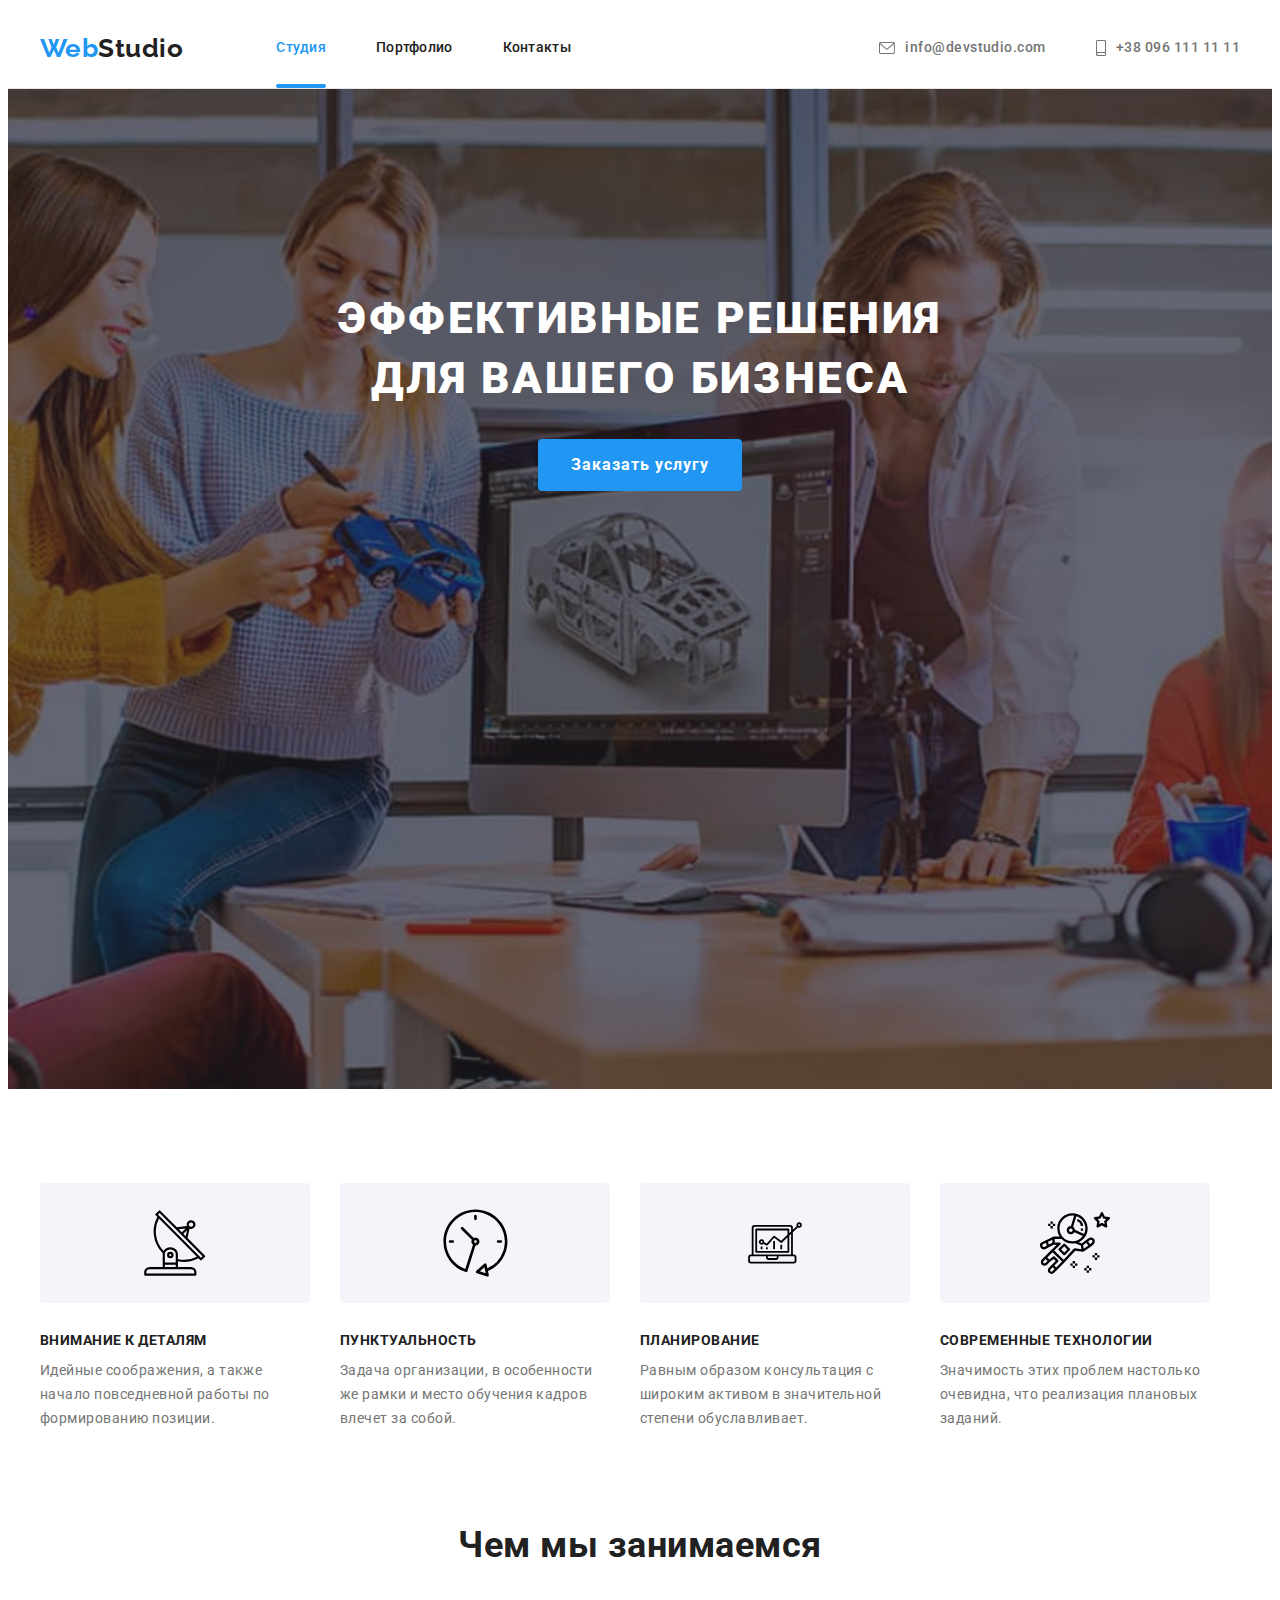
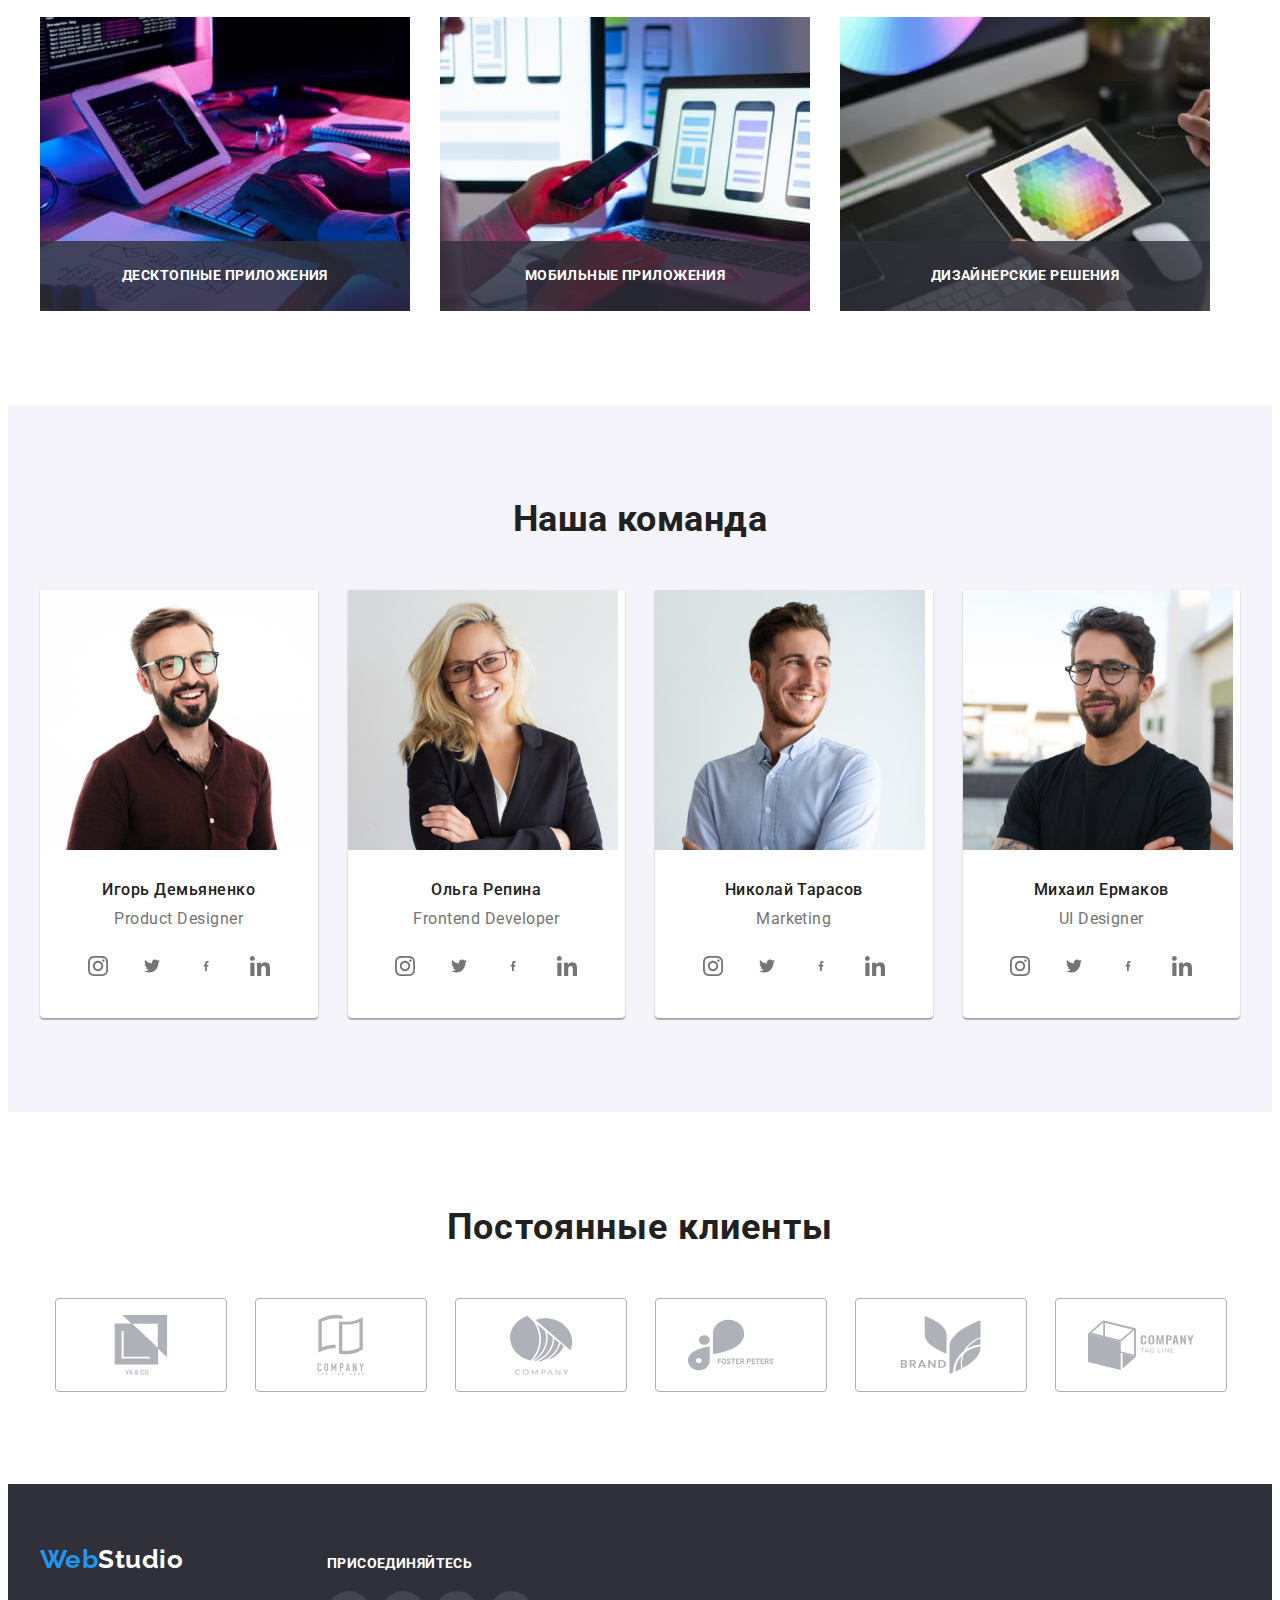
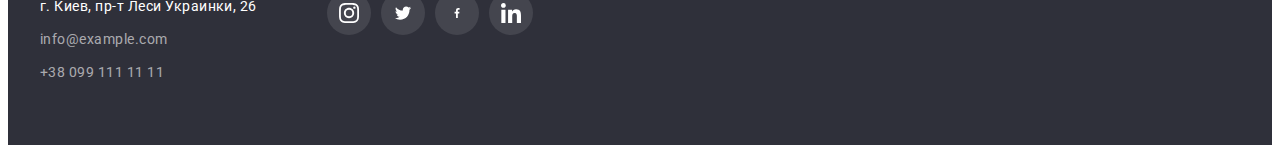
==== index.html @ c6519ba5 "Start" ====
<!DOCTYPE html>
<html lang="ru">
  <head>
    <meta charset="UTF-8" />
    <meta http-equiv="X-UA-Compatible" content="IE=edge" />
    <meta name="viewport" content="width=, initial-scale=1.0" />
    <link rel="preconnect" href="https://fonts.googleapis.com">
    <link rel="preconnect" href="https://fonts.gstatic.com" crossorigin>
    <link href="https://fonts.googleapis.com/css2?family=Raleway:wght@700&family=Roboto:wght@400;500;700;900&display=swap" rel="stylesheet"/>
    <title>business</title>
    <link rel="stylesheet" href="https://cdnjs.cloudflare.com/ajax/libs/modern-normalize/1.1.0/modern-normalize.min.css" integrity="sha512-wpPYUAdjBVSE4KJnH1VR1HeZfpl1ub8YT/NKx4PuQ5NmX2tKuGu6U/JRp5y+Y8XG2tV+wKQpNHVUX03MfMFn9Q==" crossorigin="anonymous" referrerpolicy="no-referrer" />
    <link rel="stylesheet" href="./css/styles.css">

  </head>
  <body>
    <header class="header">
      <div class="container main-nav">
        <nav class="header-nav">
        <a class="header-logo link" href="./index.html">Web<span class="header-color">Studio</span> </a>
        <ul class="header-list">
          <li class="header-item"><a href="./stydia.html" class="header-link current" style="color: #2196F3;" >Студия</a></li>
          <li class="header-item"><a href="./portfolio.html" class="header-link">Портфолио</a></li>
          <li class="header-item"><a href="./contact.html" class="header-link">Контакты</a></li>
        </ul>
      </nav>
      <ul class="contact">
          <li class="contact-item">
          <a href="mail:info@devstudio.com" class="contact-link"><svg class="contact-icon" width="16" height="12">
            <use href="./images/icons.svg#envelope">
          </use>
          </svg>info@devstudio.com</a></li>
        
        <li class="contact-item">
            <a href="tek:+380961111111" class="contact-link"><svg class="contact-icon" width="10" height="16">
            <use href="./images/icons.svg#smartphone" >
          </use>
          </svg>+38 096 111 11 11</a></li>
      </ul>
        </div>
      </header>
    <main>
        <section class="hero">
          <div class="container">
        <h1 class="hero-text">Эффективные решения для вашего бизнеса</h1>
        <button  type="button" class="hero-btn" data-modal-open>Заказать услугу</button>
          </div>
      </section>
      <section class="specifics">
        <div class="container"> 
        <h2 class="specifics-text">Особенности нашего бизнеса</h2>
        <ul class="specifics-list">
          <li class="specifics-link">
            <div class="svg-specifics">
              <svg class="svg-specifics-icon" width="65.32" height="70">
              <use href="./images/icon.svg#antenna"></use>
             </svg> 
            </div>
            <h3 class="specifics-title">Внимание к деталям</h3>
            <p class="specifics-par">
              Идейные соображения, а также начало повседневной работы по
              формированию позиции.
            </p>
          </li>
          <li class="specifics-link">
            <div class="svg-specifics">
            <svg class="svg-specifics-icon" width="66.96" height="70">
              <use href="./images/icon.svg#clock"></use>
             </svg> 
            </div>
            <h3 class="specifics-title">Пунктуальность</h3>
            <p class="specifics-par">
              Задача организации, в особенности же рамки и место обучения кадров
              влечет за собой.
            </p>
          </li>
          <li class="specifics-link">
            <div class="svg-specifics">
              <svg class="svg-specifics-icon" width="70" height="53.69">
              <use href="./images/icon.svg#diagram"></use>
             </svg> 
            </div>
            <h3 class="specifics-title">Планирование</h3>
            <p class="specifics-par">
              Равным образом консультация с широким активом в значительной
              степени обуславливает.
            </p>
          </li>
          <li class="specifics-link">
            <div class="svg-specifics">
            <svg class="svg-specifics-icon" width="70" height="70">
              <use href="./images/icon.svg#astronaut"></use>
             </svg> 
            </div>
            <h3 class="specifics-title">Современные технологии</h3>
            <p class="specifics-par">
              Значимость этих проблем настолько очевидна, что реализация
              плановых заданий.
            </p>
          </li>
        </ul>
        </div>
      </section>
        <section class="about">
        <div class="container">
        <h2 class="about-text">Чем мы занимаемся</h2>
        <ul class="about-list">
          <li class="about-item">
            <img
              src="./images/img1.1.jpg"
              alt="розробка веб додатків"
              width="370"
              height="294"
            />
            <div class="about-icon-text">
              <p>Десктопные приложения</p>
            </div>
          </li>
          <li class="about-item">
            <img
              src="./images/img1.2.jpg"
              alt="розробка мобільних додатків"
              width="370"
              height="294"
            />
            <div class="about-icon-text">
              <p>Мобильные приложения</p>
            </div>
          </li>
          <li class="about-item">
            <img
              src="./images/img1.3.jpg"
              alt="дизайнерські рішення"
              width="370"
              height="294"
            />
            <div class="about-icon-text">
              <p>Дизайнерские решения</p>
            </div>
          </li>
        </ul>
      </div>
      </section>
        <section class="team">
        <div class="container">    
        <h2 class="team-text">Наша команда</h2>
        <ul class="team-list">
          <li class="team-item">
            <img
              src="./images/img-1-min.jpg"
              alt="Дизайнер"
              width="270"
              height="260"
            />
            <div class="team-name-prof">
            <h3 class="team-name">Игорь Демьяненко</h3>
            <p lang="en" class="team-prof">Product Designer</p>
            <ul class="team-soc-list">
              <li class="team-soc-item">
                <a href="" class="team-soc-link">
                  <svg class="team-soc-icon" width="20" height="20">
                    <use href="./images/icons.svg#instagram">
                  </use>
                  </svg>
                </a>
              </li>
              <li class="team-soc-item">
                <a href="" class="team-soc-link">
                  <svg class="team-soc-icon" width="20" height="16">
                    <use href="./images/icons.svg#twitter">
                  </use>
                  </svg>
                </a>
                </li>
              <li class="team-soc-item">
                <a href="" class="team-soc-link">
                  <svg class="team-soc-icon" width="10" height="20">
                    <use href="./images/icons.svg#facebook">
                  </use>
                  </svg>
                </a>
              </li>
              <li class="team-soc-item">
                <a href="" class="team-soc-link">
                  <svg class="team-soc-icon"  width="20" height="20">
                    <use href="./images/icons.svg#linkedin">
                  </use>
                  </svg>
                </a>
              </li>
            </ul>
          </div>
          </li>
          <li class="team-item">
            <img
              src="./images/img-2-min.jpg"
              alt="Front-end розробник"
              width="270"
              height="260"
            />
            <div class="team-name-prof">
            <h3 class="team-name">Ольга Репина</h3>
            <p lang="en" class="team-prof">Frontend Developer</p>
            <ul class="team-soc-list">
              <li class="team-soc-item">
                <a href="" class="team-soc-link">
                  <svg class="team-soc-icon" width="20" height="20">
                    <use href="./images/icons.svg#instagram">
                  </use>
                  </svg>
                </a>
              </li>
              <li class="team-soc-item">
                <a href="" class="team-soc-link">
                  <svg class="team-soc-icon" width="20" height="16">
                    <use href="./images/icons.svg#twitter">
                  </use>
                  </svg>
                </a>
                </li>
              <li class="team-soc-item">
                <a href="" class="team-soc-link">
                  <svg class="team-soc-icon" width="10" height="20">
                    <use href="./images/icons.svg#facebook">
                  </use>
                  </svg>
                </a>
              </li>
              <li class="team-soc-item">
                <a href="" class="team-soc-link">
                  <svg class="team-soc-icon" width="20" height="20">
                    <use href="./images/icons.svg#linkedin">
                  </use>
                  </svg>
                </a>
              </li>
            </ul>
          </div>
          </li>
          <li class="team-item">
            <img
              src="./images/img-3-min.jpg"
              alt="Маркетинг"
              width="270"
              height="260"
            />
            <div class="team-name-prof">
            <h3 class="team-name">Николай Тарасов</h3>
            <p lang="en" class="team-prof">Marketing</p>
            <ul class="team-soc-list">
              <li class="team-soc-item">
                <a href="" class="team-soc-link">
                  <svg class="team-soc-icon" width="20" height="20">
                    <use href="./images/icons.svg#instagram">
                  </use>
                  </svg>
                </a>
              </li>
              <li class="team-soc-item">
                <a href="" class="team-soc-link">
                  <svg class="team-soc-icon" width="20" height="16">
                    <use href="./images/icons.svg#twitter">
                  </use>
                  </svg>
                </a>
                </li>
              <li class="team-soc-item">
                <a href="" class="team-soc-link">
                  <svg class="team-soc-icon" width="10" height="20">
                    <use href="./images/icons.svg#facebook">
                  </use>
                  </svg>
                </a>
              </li>
              <li class="team-soc-item">
                <a href="" class="team-soc-link">
                  <svg class="team-soc-icon" width="20" height="20">
                    <use href="./images/icons.svg#linkedin">
                  </use>
                  </svg>
                </a>
              </li>
            </ul>
          </div>
          </li>
          <li class="team-item">
            <img
              src="./images/img-4-min.jpg"
              alt="UI дизайнер"
              width="270"
              height="260"
            />
            <div class="team-name-prof">
            <h3 class="team-name">Михаил Ермаков</h3>
            <p lang="en" class="team-prof">UI Designer</p>
            <ul class="team-soc-list">
              <li class="team-soc-item">
                <a href="" class="team-soc-link">
                  <svg class="team-soc-icon" width="20" height="20">
                    <use href="./images/icons.svg#instagram">
                  </use>
                  </svg>
                </a>
              </li>
              <li class="team-soc-item">
                <a href="" class="team-soc-link">
                  <svg class="team-soc-icon" width="20" height="16">
                    <use href="./images/icons.svg#twitter">
                  </use>
                  </svg>
                </a>
                </li>
              <li class="team-soc-item">
                <a href="" class="team-soc-link">
                  <svg class="team-soc-icon" width="10" height="20">
                    <use href="./images/icons.svg#facebook" >
                  </use>
                  </svg>
                </a>
              </li>
              <li class="team-soc-item">
                <a href="" class="team-soc-link">
                  <svg class="team-soc-icon" width="20" height="20">
                    <use href="./images/icons.svg#linkedin">
                  </use>
                  </svg>
                </a>
              </li>
            </ul>
          </div>
          </li>
        </ul>
      </div>
      </section>
      <section class="clients">
        <div class="container">
        <h2 class="clients-text">Постоянные клиенты</h2>
        <ul class="clients-list">
          <li class="clients-item">
            <a href="" class="client-link">
              <svg class="clients-icon" width="106px" height="60px">
              <use href="./images/icons.svg#group1"></use>
            </svg></a></li>
          <li class="clients-item">
            <a href="" class="client-link">
              <svg class="clients-icon" width="106px" height="60px">
              <use href="./images/icons.svg#group2"></use>
            </svg></a></li>
          <li class="clients-item">
            <a href="" class="client-link">
              <svg class="clients-icon" width="106px" height="60px">
              <use href="./images/icons.svg#group3"></use>
            </svg></a></li>
          <li class="clients-item">
            <a href="" class="client-link">
              <svg class="clients-icon" width="106px" height="60px" color="#2196F3" >
              <use href="./images/icons.svg#group4"></use>
            </svg></a></li>
            <li class="clients-item">
              <a href="" class="client-link">
                <svg class="clients-icon"th="106px" height="60px">
                <use href="./images/icons.svg#group5"></use>
              </svg></a></li>
              <li class="clients-item">
                <a href="" class="client-link">
                  <svg class="clients-icon" width="106px" height="60px">
                  <use href="./images/icons.svg#group6"></use>
                </svg></a></li>
        </ul>
      </div>
      </section>
    </main>
    <footer class="footer">
      <div class="container">
      <div> <a class="footer-logo link" href="./index.html">Web<span class="footer-color">Studio</span> </span> </a>
         <address class="address">
          <ul>
            <li class="footer-item">
              <a
                href="https://goo.gl/maps/oHG8kgVnFMim19Xk8" class="footer-address"
                target="_blank"
                rel="noopener nofollow noreferrer"
                >г. Киев, пр-т Леси Украинки, 26</a>
            </li>
            <li class="footer-item"><a href="mailto:info@example.com" class="footer-mail">info@example.com</a></li>
            <li class="footer-item"><a href="tel:+380991111111" class="footer-tel">+38 099 111 11 11</a></li>
          </ul>
          </address>
        </div>
      
        <div class="join">
          <h2 class="join-text">присоединяйтесь</h2>
          <ul class="join-list">
            <li class="join-item">
              <a href="https://www.instagram.com/" class="join-link"><svg class="join-icon" width="20px" height="20px">
                <use href="./images/icon.svg#instagram"></use>
              </svg></a></li>
            <li class="join-item">
              <a href="https://twitter.com/?lang=uk" class="join-link"><svg class="join-icon" width="20px" height="16.25px">
                <use href="./images/icon.svg#twitter"></use>
              </svg></a></li>
            <li class="join-item">
              <a href="https://m.facebook.com/" class="join-link"><svg class="join-icon" width="10px" height="20px">
                <use href="./images/icon.svg#facebook"></use>
              </svg></a></li>
            <li class="join-item">
              <a href="https://www.linkedin.com/check/manage-account" class="join-link"><svg class="join-icon" width="20px" height="20px">
                <use href="./images/icon.svg#linkedin"></use>
              </svg></a></li>
              </ul>
        </div>
      </footer>
    </div>
      
    <div class="backdrop is-hidden" data-modal>
      <div class="modal">
        <button type="button" class="modal-close-btn" data-modal-close>
          <svg class="icon-close">
            <use href="./images/icons.svg#close"></use>
          </svg>
        </button>
      </div>
    </div>
    <script src="./js/modal.js"></script>  
  </body>
</html>
---- css/styles.css ----
/* глобальні змінні */
:root {
    --title-color: #212121;
    --button-color: #212121;
    --specifics-title-color: #757575;
    --logo-color: #2196F3;
}
* h1, h2, h3, p, a {
    margin: 0px;
    list-style: none;
    }
    ul, ol {
    padding-left: 0px;
    margin: 0px;
    }

button{
    cursor: pointer;
}

li { 
    list-style: none; 
    padding: 0;
    margin: 0;
}

a {
    text-decoration: none;
}

img{
    display: block;
}

body {
    font-family: 'Roboto', sans-serif;
    color: var(--title-color);
    letter-spacing: 0.03em;
    }
.container {
width: 1200px;
padding-left: 15px;
padding-right: 15px;
margin: 0px auto;
}


.header {
border-bottom: 1px solid #E5E5E5;
}


.header-nav {
display: flex;
align-items: center;
}

.main-nav {
display: flex;
align-items: center;
/* justify-content: center; */
}

.header-color {
color: #212121;
}

.header-logo, .footer-logo {
font-family: 'Raleway';
color: var(--logo-color);
font-weight: 700;
font-size: 26px;
line-height: 1.19;
}

.header-list {
    display: flex;
    margin-left: 93px;
}

.header-item {
font-weight: 500;
font-size: 14px;
line-height: 1.14;
letter-spacing: 0.02em;
color: #212121;
margin-right: 50px;
}

.header-item:last-child {
    margin-right: 0;
}


.header-link {
    font-weight: 500;
    font-size: 14px;
    line-height: 1.14;
    letter-spacing: 0.02em;
    color: var(--button-color);
    display: block;
    padding-top: 32px;
    padding-bottom: 32px;  
    position: relative;  
}

.header-link:hover,
.header-link:focus{
color: var(--logo-color);
}

.header-link.current::after{
position: absolute;
content: " ";
width: 100%;
height: 4px;
background-color: var(--logo-color);
border-radius: 2px;
left: 0;
bottom: 0;
}

.contact {
display: flex;
margin-left: auto;
align-items: center;
justify-content: center;
fill: #757575;
}


.contact-item {
align-items: center;
}

  .contact-item:not(:last-child) {
    margin-right: 50px;
    } 


.header-item .header-link:last-child{
    margin-right: 0;
}

.contact-icon{
    margin-right: 10px;
}

.contact-link {
font-weight: 500;
font-size: 14px;
line-height: 1.14;
color: #757575;
display: block;
padding-top: 32px;
padding-bottom: 32px;
display: flex;
align-items: center;
}


.contact-link:hover, 
.contact-link:focus  {
    color: #2196F3;   
}

.contact-link:hover .contact-icon, 
.contact-link:focus .contact-icon {
    fill: #2196F3;   
}

.hero {
background-color: #2F303A;
padding-top: 200px;
padding-bottom: 200px;
background-image: linear-gradient(to right, rgba(47, 48, 58, 0.4),
rgba(47, 48, 58, 0.4)), 
url(../images/Heder.jpg);



background-repeat: no-repeat;
max-width:  1600px;
height: 600px;
margin-left: auto;
margin-right: auto;
background-position: center;
background-size: cover;

}

.hero-text {
font-weight: 900;
font-size: 44px;
line-height: 1.36;
text-align: center;
letter-spacing: 0.06em;
text-transform: uppercase;
color: #FFFFFF;
margin-bottom: 30px;
width: 696px;
margin-left: auto;
margin-right: auto;

}

.hero-btn {
display: inline-block;
font-weight: 700;
font-size: 16px;
line-height: 1.88;
font-family: inherit;
letter-spacing: 0.06em;
color: #FFFFFF;
background: #2196F3;
border-radius: 4px;
padding: 10px 32px;
text-align: center;
border: 1px solid transparent;
display: block;
margin: auto;
}
.specifics {
 padding-top: 94px;
}

.specifics-list {
    display: flex;
}

.svg-specifics{
    display: block;
    align-items: center;
    background: #F5F4FA;
    border-radius: 4px;
    width: 270px;
    height: 120px;
    display: flex;
margin-left: auto;
align-items: center;
justify-content: center;
margin-bottom: 30px;
}

.svg-specifics-icon{
    background-position: 50% 50%;
}

.specifics-text {
display: none;
font-weight: 700;
font-size: 14px;
line-height: 1.14;
text-transform: uppercase;
color: #212121;
}

.specifics-link {
margin-right: 30px;
width: 270px;
}



.specifics-link:last-child{
margin-right: 0;
}

.specifics-title {
font-weight: 700;
font-size: 14px;
line-height: 1.14;
text-transform: uppercase;
color: #212121;
margin-bottom: 10px;

}

.specifics-par {
font-size: 14px;
line-height: 1.71;
color: #757575;
margin-top: 0px;
}

.about{
padding-bottom: 94px;
padding-top: 94px;
}
.about-text, .team-text {
font-weight: 700;
font-size: 36px;
line-height: 1.16;
text-align: center;
color: #212121;
margin-bottom: 50px;
}

.about-list {
    display: flex;
    }

.about-item {
    flex: calc((100%-90px)*3);
    margin-right: 30px;
    position: relative;
    }
    .about-item:last-child {
        margin-right: 0;
    }

    .about-icon-text{
    position: absolute;
    width: 100%;
    height: 70px;
    left: 0;
    bottom: 0;
    font-weight: 700;
    font-size: 14px;
    line-height: 1.14;
    text-align: center;
    letter-spacing: 0.03em;
    text-transform: uppercase;
    color: #FFFFFF;
        background: rgba(47, 48, 58, 0.8);
    display: flex;
    margin-left: auto;
    align-items: center;
    justify-content: center;
     }

.team {
    padding-bottom: 94px;
    padding-top: 94px;
    background-color: #F5F4FA;
}
.team-text {
    }

.team-list {
    display: flex;
    }
.team-name-prof {
   padding-top: 30px; 
   padding-bottom: 30px;
}
.team-item {
    flex-basis: calc((100% - 90px)/4);
    margin-right: 30px;
    background-color: #FFFFFF;
    box-shadow: 0px 1px 3px rgba(0, 0, 0, 0.12), 0px 1px 1px rgba(0, 0, 0, 0.14), 0px 2px 1px rgba(0, 0, 0, 0.2);
    border-radius: 0px 0px 4px 4px;
    }
.team-item:last-child {
    margin-right: 0;
    }


.team-name {
font-weight: 500;
font-size: 16px;
line-height: 1.19;
text-align: center;
color: #212121;
margin-bottom: 10px;
}

.team-prof {
line-height: 1.19;
text-align: center;
color: #757575;
margin-bottom: 16px;
}
.team-soc-list{
    display: flex;
    justify-content: center;
}
.team-soc-item {
    width: 44px;
    height: 44px;
    margin-right: 10px;
    background-color: #FFFFFF;;
}

.team-soc-item:last-child{
    margin-right: 0;
}

.team-soc-link{
width: 100%;
height: 100%;
border-radius: 50%;
background-color: #FFFFFF;;
display: flex;
align-items: center;
justify-content: center;
fill: #AFB1B8;
}
.team-soc-link:hover, 
.team-soc-link:focus {
background-color: #2196F3;
}

.team-soc-link:hover .team-soc-icon,
 .team-soc-link:focus .team-soc-icon {
    fill: #FFFFFF;
}


.team-soc-icon{
align-items: center;
justify-content: center;
fill: #757575;}


.clients {
    list-style: none;
    padding-top: 94px;
    padding-bottom: 94px;
}
.clients-text{
font-weight: 700;
font-size: 36px;
line-height: 42px;
text-align: center;
letter-spacing: 0.03em;
color: #212121;
}

.clients-list{
    display: flex;
    margin-top: 50px;
    justify-content: center;
    align-items: center;
    
}
.clients-item{
    margin-left: 30px;
    width: 170px;
    height: 92px;
    }
 
.clients-item:first-child{
    margin-left: 0;
}

.client-link{
    width: 100%;
    height: 100%;
    display: flex;
    justify-content: center;
    align-items: center;
    border: 1px solid #AFB1B8;
    border-radius: 4px;
    justify-content: center;
    align-items: center;
    fill:#AFB1B8;
     }

.clients-icon{
    fill: #AFB1B8;
     }

.client-link:hover .clients-icon,
.client-link:focus .clients-icon {
    fill: #2196F3;
}

.client-link:hover,
.client-link:focus {
    border-color: #2196F3;
    }



.footer {
background: #2F303A;
padding-top: 60px;
padding-bottom: 60px;


}
.footer .container{
    display: flex;
    align-items: baseline;
}

.footer-color {
color: white;
margin-top: 60px;
margin-bottom: 20px;
}
.footer-logo.link {
    display: block;
    margin-bottom: 20px;
    }
    
.address {
font-style: normal;
}
.footer-item {
    margin-bottom: 9px;
}
.footer-item:last-child{
    margin-bottom: 0;
}

.footer-address {
font-size: 14px;
line-height: 1.71;
font-style: normal;
color: #FFFFFF; 
}

.footer-mail, .footer-tel {
font-size: 14px;
line-height: 1.71;
color: rgba(255, 255, 255, 0.6);
}
.join{
    margin-left: 70px;
    }

.join-text{
font-weight: 700;
font-size: 14px;
line-height: 16px;
letter-spacing: 0.03em;
text-transform: uppercase;
color: #FFFFFF;
margin-bottom: 20px;
}

.join-list{
    display: flex;
    
}
.join-item{
    width: 44px;
    height: 44px;
    margin-left: 10px;
    border-radius: 50%;
}
.join-item:first-child{
    margin-left: 0;
}
.join-link{
    display: flex;
    width: 100%;
    height: 100%;
    justify-content: center;
    align-items: center;
    fill: #FFFFFF;
    background-color: rgba(255, 255, 255, 0.1);
    border-radius: 50%;
}
.join-icon{
    fill: #FFFFFF;
}
.join-link:hover,
.join-link:focus {
   background-color: #2196F3;}

/* --------Модальне вікно------- */

   .backdrop {
    position: fixed;
    width: 100%;
    height: 100%;
    background-color: rgba(0, 0, 0, 0.2);
    top: 0;
    transition: opacity 300ms, visibility 300ms;
   }
   .backdrop.is-hidden .modal{
    transform:translate(-50%, -50%) scale(0) rotate(180deg);
   }


   .modal{
    width: 528px;
    min-height: 581px;
    background-color: #FFFFFF;
    box-shadow: 0px 1px 3px rgba(0, 0, 0, 0.12), 0px 1px 1px rgba(0, 0, 0, 0.14), 0px 2px 1px rgba(0, 0, 0, 0.2);
    border-radius: 4px;
    position: absolute;
    top: 50%;
    left: 50%;
    transform: translate(-50%, -50%) scale(1) rotate(0);
    transition: transform 300ms;
   }

  .modal-close-btn{
    width: 30px;
    height: 30px;
    border: 1px solid rgba(0, 0, 0, 0.1);
    background-color: transparent;
    border-radius: 50%;
    position: absolute;
    top: 8px;
    right: 8px;
    display: flex;
    align-items: center;
    justify-content: center;
    padding: 0;
    cursor: pointer;
    }

      .is-hidden{
        visibility: hidden;
        opacity: 0;
        pointer-events: none;
      }

      .no-skroll{
        overflow: hidden;
      }

  .icon-close {
    width: 30px;
    height: 30px;
    left: 1026px;
    top: 229px;
    background: #FFFFFF;
    box-sizing: border-box;
     }
  
.portfolio-page {
display: none;
}

.portfolio-button{
    padding-top: 94px;
    padding-bottom: 50px;
}

.filtr-button {
display: flex;
margin-bottom: 56px;
justify-content: center;
}

.filtr-button-item:first-child{
    box-shadow: 0px 3px 1px rgba(0, 0, 0, 0.1), 0px 1px 2px rgba(0, 0, 0, 0.08), 0px 2px 2px rgba(0, 0, 0, 0.12);
    border-radius: 4px;
}

.filtr-button-item:hover, 
.filtr-button-item:focus {
    box-shadow: 0px 3px 1px rgba(0, 0, 0, 0.1), 0px 1px 2px rgba(0, 0, 0, 0.08), 0px 2px 2px rgba(0, 0, 0, 0.12);
    border-radius: 4px;
    color: var(--logo-color);  
}

.filtr-button-item {
margin-right: 8px;
}
.filtr-button-item:last-child {
margin-right: 0;
}


.writings{
display: flex;
flex-wrap: wrap;
padding-bottom: 94px;
}

.writings-list {
 width: calc((100% - 60px ) / 3 );  
 margin-right: 30px;
 margin-bottom: 30px;
    }
 .writings-list:hover .writings-top-text {
        transform: translateY(0);
    }

  .shadow{
    display: block;
  }

  .writings-top-wrap{
    position: relative;
    overflow: hidden;
  }
  .writings-top-text{
    position: absolute;
    top: 0;
    color: #FFFFFF;
    background: rgba(33, 150, 243, 0.9);
    line-height: 1.5;
    padding: 40px;
    height: 100%;
    transform: translateY(100%);
    transition: transform 300ms linear;
  }

   .writings-list:hover, 
   .writings-list:focus {
    box-shadow: 0px 3px 1px rgba(0, 0, 0, 0.1), 0px 1px 2px rgba(0, 0, 0, 0.08), 0px 2px 2px rgba(0, 0, 0, 0.12);
   }

   .writings-list:nth-child(3n+3) {
    margin-right: 0;
 }

 .writings-list:nth-child(n+7) {
    margin-bottom: 0;
 }

 .writings-list-text {
     padding-left: 24px;
     padding-top: 20px;
     padding-right: 24px;
     padding-bottom: 20px;
     border-right: 1px solid #EEEEEE;
     border-bottom: 1px solid #EEEEEE;
     border-left: 1px solid #EEEEEE;
 }
 
.filtr {
display: inline-block;
font-weight: 500;
font-family: inherit;
font-size: 16px;
line-height: 1.26;
text-align: center;
color: var(--button-color);
background: #F5F4FA;
padding: 6px 22px;
text-align: center;
border-radius: 4px;
border: 1px solid transparent;
}

.filtr:hover, 
.filtr:focus {
color: #FFFFFF;
background: #2196F3;
}

.foto-text {
font-weight: 700;
font-size: 18px;
line-height: 2;
letter-spacing: 0.06em;
color: #212121;
}

.foto-text-par {
line-height: 1.88;
color: #757575;
margin-top: 4px;
}
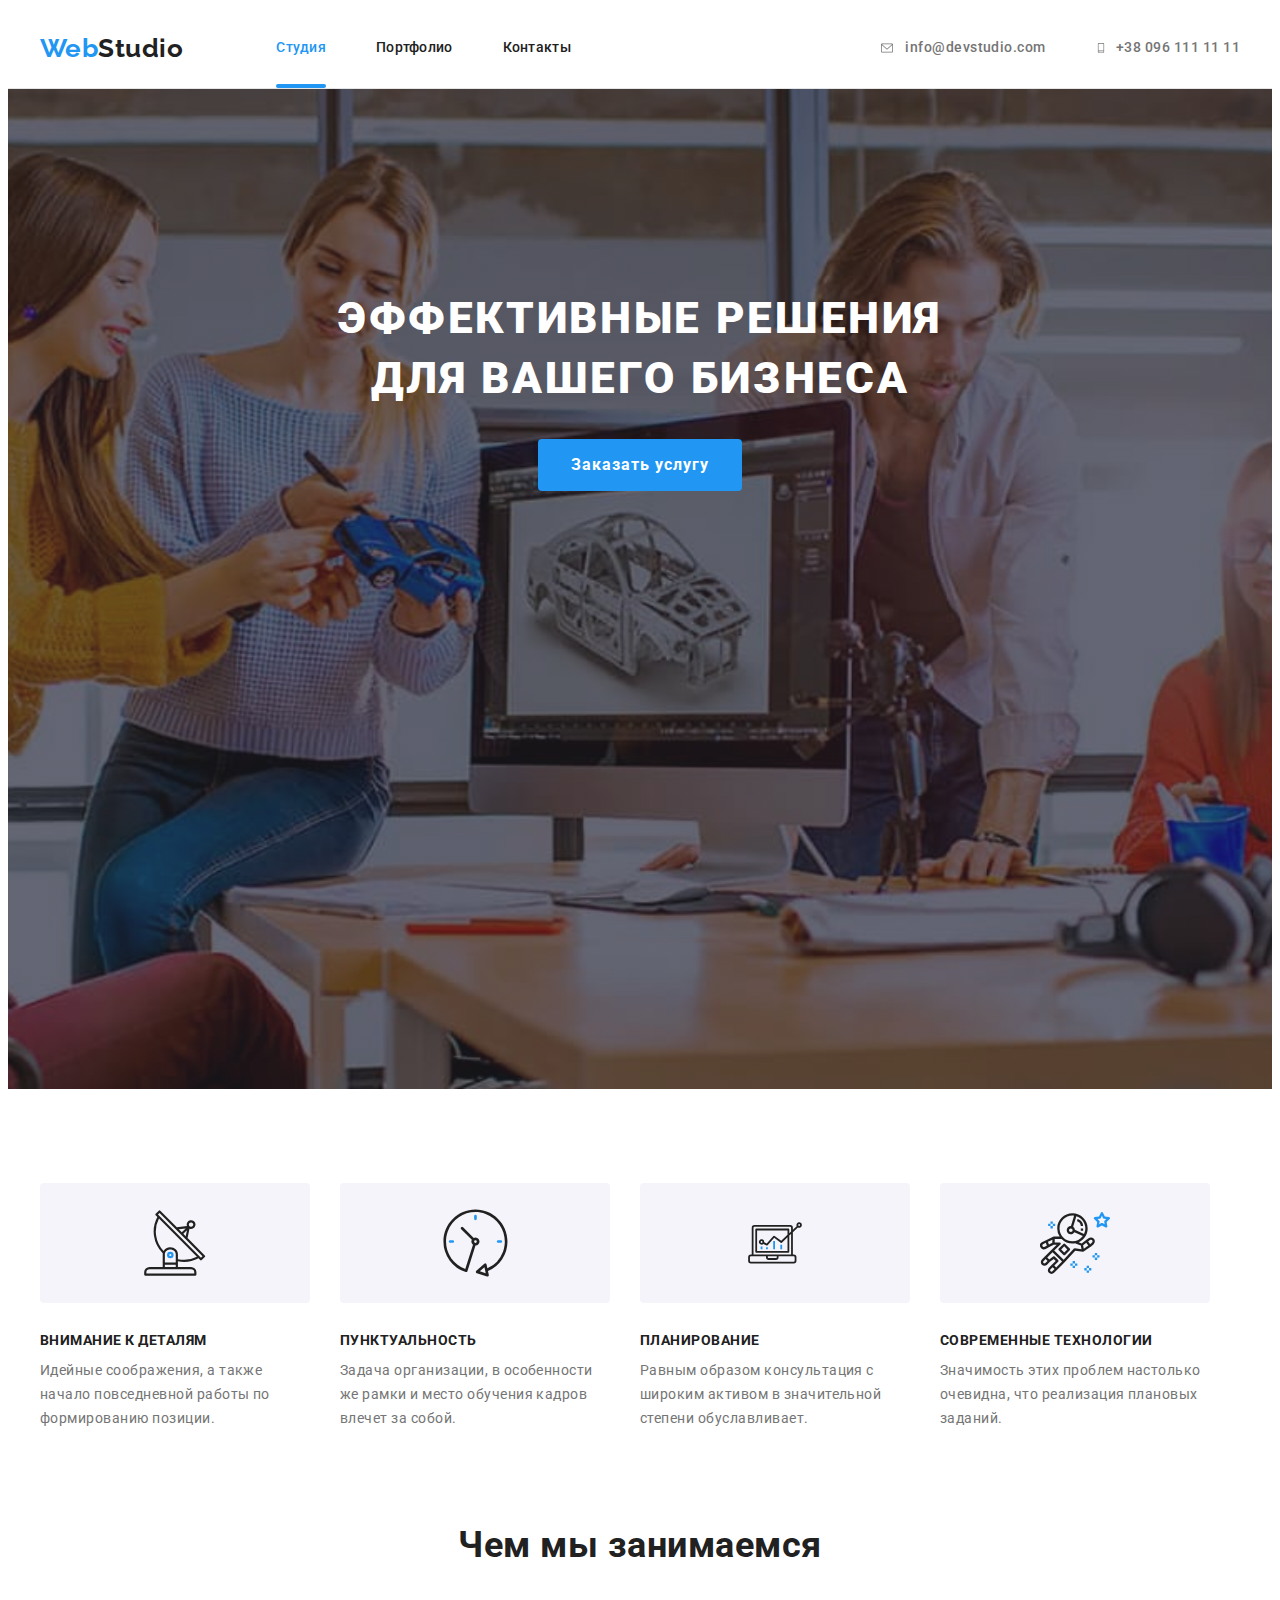
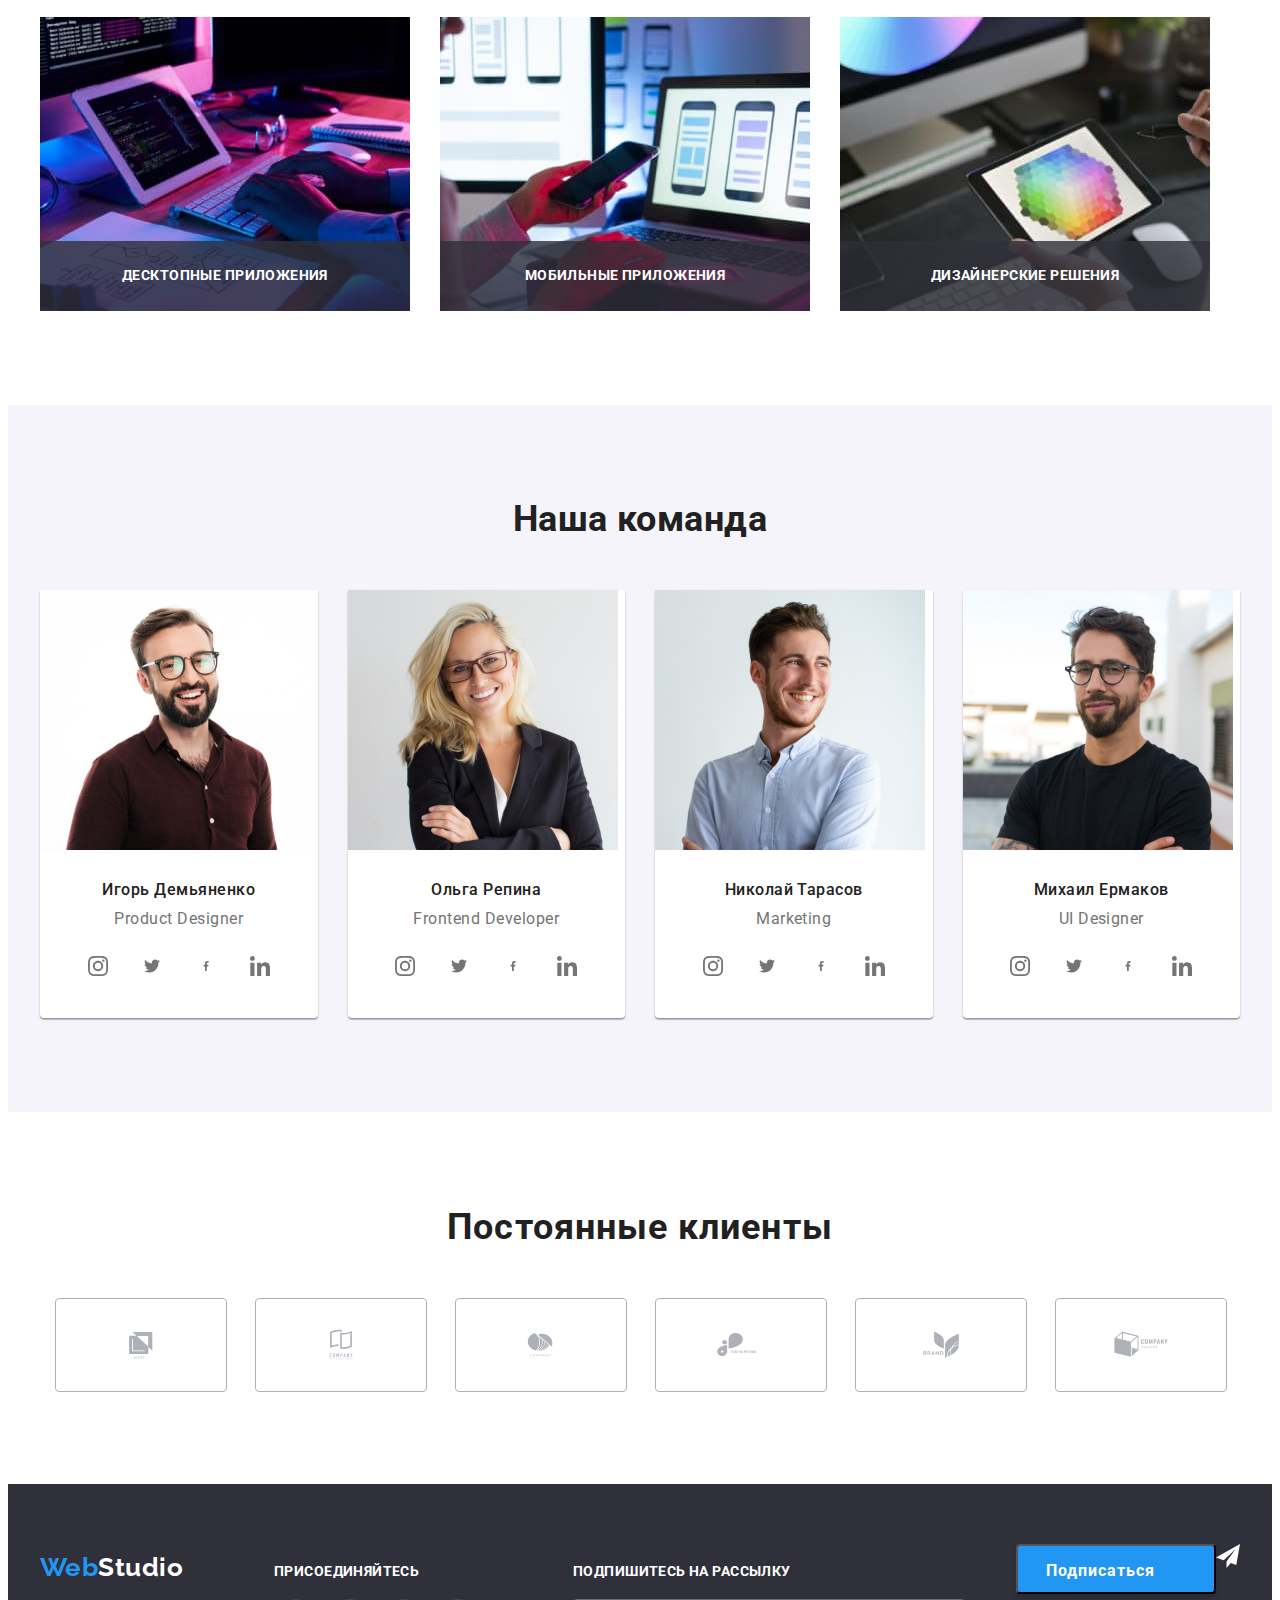
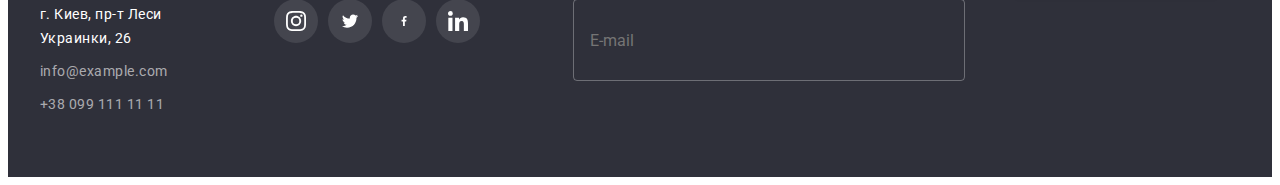
==== commit 67055904: "Add" ====
--- a/index.html
+++ b/index.html
@@ -52,7 +52,7 @@
           <li class="specifics-link">
             <div class="svg-specifics">
               <svg class="svg-specifics-icon" width="65.32" height="70">
-              <use href="./images/icon.svg#antenna"></use>
+              <use href="./images/icons.svg#antenna"></use>
              </svg> 
             </div>
             <h3 class="specifics-title">Внимание к деталям</h3>
@@ -64,7 +64,7 @@
           <li class="specifics-link">
             <div class="svg-specifics">
             <svg class="svg-specifics-icon" width="66.96" height="70">
-              <use href="./images/icon.svg#clock"></use>
+              <use href="./images/icons.svg#clock"></use>
              </svg> 
             </div>
             <h3 class="specifics-title">Пунктуальность</h3>
@@ -76,7 +76,7 @@
           <li class="specifics-link">
             <div class="svg-specifics">
               <svg class="svg-specifics-icon" width="70" height="53.69">
-              <use href="./images/icon.svg#diagram"></use>
+              <use href="./images/icons.svg#diagram"></use>
              </svg> 
             </div>
             <h3 class="specifics-title">Планирование</h3>
@@ -88,7 +88,7 @@
           <li class="specifics-link">
             <div class="svg-specifics">
             <svg class="svg-specifics-icon" width="70" height="70">
-              <use href="./images/icon.svg#astronaut"></use>
+              <use href="./images/icons.svg#astronaut"></use>
              </svg> 
             </div>
             <h3 class="specifics-title">Современные технологии</h3>
@@ -338,32 +338,32 @@
           <li class="clients-item">
             <a href="" class="client-link">
               <svg class="clients-icon" width="106px" height="60px">
-              <use href="./images/icons.svg#group1"></use>
+              <use href="./images/icons.svg#logo"></use>
             </svg></a></li>
           <li class="clients-item">
             <a href="" class="client-link">
               <svg class="clients-icon" width="106px" height="60px">
-              <use href="./images/icons.svg#group2"></use>
+              <use href="./images/icons.svg#logo1"></use>
             </svg></a></li>
           <li class="clients-item">
             <a href="" class="client-link">
               <svg class="clients-icon" width="106px" height="60px">
-              <use href="./images/icons.svg#group3"></use>
+              <use href="./images/icons.svg#logo2"></use>
             </svg></a></li>
           <li class="clients-item">
             <a href="" class="client-link">
               <svg class="clients-icon" width="106px" height="60px" color="#2196F3" >
-              <use href="./images/icons.svg#group4"></use>
+              <use href="./images/icons.svg#logo3"></use>
             </svg></a></li>
             <li class="clients-item">
               <a href="" class="client-link">
                 <svg class="clients-icon"th="106px" height="60px">
-                <use href="./images/icons.svg#group5"></use>
+                <use href="./images/icons.svg#logo4"></use>
               </svg></a></li>
               <li class="clients-item">
                 <a href="" class="client-link">
                   <svg class="clients-icon" width="106px" height="60px">
-                  <use href="./images/icons.svg#group6"></use>
+                  <use href="./images/icons.svg#logo5"></use>
                 </svg></a></li>
         </ul>
       </div>
@@ -408,6 +408,19 @@
               </svg></a></li>
               </ul>
         </div>
+      <div class="subscribe">
+        <p class="subscribe-title">Подпишитесь на рассылку</p>
+        <form name="subscribe-form">
+         <input class="subscribe-input" type="email" placeholder="E-mail"/>
+        </div>
+      <div class="subscribe-button-wrapper">
+         <button type="submit" class="subscribe-button">Подписаться</button>
+         <svg class="subscribe-icon" width="24" height="24">
+          <use href="./images/icons.svg#icon-send"/>
+         </svg>
+        </div>
+        </form>
+      </div>  
       </footer>
     </div>
       
@@ -418,6 +431,66 @@
             <use href="./images/icons.svg#close"></use>
           </svg>
         </button>
+        <p class="modal-title">Оставьте свои данные, мы вам перезвоним</p>
+        <form>
+          <div class="modal-field">
+           <label for="user-name" class="modal-label"> Имя </label>
+           <div class="input-wrap">
+          <input type="text" 
+          class="modal-input" 
+          name="user-name" 
+          placeholder=" " required />
+          <svg class="modal-icon"  width="18" height="18">
+            <use href="./images/icons.svg#person-black"></use>
+          </svg>
+        </div>
+              </div>
+          <div class="modal-field">
+           <label for="user-tel" class="modal-label"> Телефон </label>
+           <div class="input-wrap">
+          <input type="tel" 
+          class="modal-input" 
+          name="user-tel" 
+          placeholder=" " required />
+          <svg class="modal-icon"  width="18" height="18">
+            <use href="./images/icons.svg#phone-black"></use>
+          </svg>
+        </div>
+          </div>
+          <div class="modal-field">
+           <label for="user-email" class="modal-label"> Почта </label>
+           <div class="input-wrap">
+          <input type="email" 
+          class="modal-input" 
+          name="user-email" 
+          placeholder=" " required />
+          <svg class="modal-icon"  width="18" height="18">
+            <use href="./images/icons.svg#email-black"></use>
+          </svg>
+        </div>
+          </div>
+          <div class="modal-field">
+            <label for="user-text" class="modal-label"> Комментарий </label>
+            <textarea name="" id="user-text" class="modal-text" placeholder="Введите текст"></textarea>
+              </div>
+
+          <div class="modal-field">
+            <input type="checkbox" 
+            name="privacy" 
+            value="true" 
+            class="modal-check visually-hidden "
+            id="privacy"/>
+            <label for="privacy" class="check-text">
+              <span>
+                <svg class="check-icon"  width="16" height="15">
+                  <use href="./images/icons.svg#vector2"></use>
+                </svg>  
+              </span>
+              Соглашаюсь с рассылкой и принимаю <a href="" class="contract">Условия договора</a></label>
+          </div>
+             
+          <button type="submit" class="button-send">Отправить</button>
+        </form>
       </div>
     </div>
     <script src="./js/modal.js"></script>  
--- a/css/styles.css
+++ b/css/styles.css
@@ -561,6 +561,75 @@
 .join-link:focus {
    background-color: #2196F3;}
 
+   .subscribe{
+    width: 570px;
+    margin-left: 93px;
+       }
+
+   .subscribe-title{
+    font-weight: 700;
+    font-size: 14px;
+    line-height: 16px;
+    letter-spacing: 0.03em;
+    text-transform: uppercase;
+    color: #FFFFFF;
+    margin-bottom: 20px;
+     }
+
+     .subscribe-form{
+        display: flex;
+     }
+   
+   
+   .subscribe-input{
+    width: 358px;
+    height: 50px;
+    padding: 15px 16px;
+    margin-right: 12px;
+    border: 1px solid rgba(255, 255, 255, 0.3);
+    border-radius: 4px;
+    background-color: transparent;
+    font-family: inherit;
+    color: #FFFFFF;
+    font-size: 16px;
+    line-height: 1.25;
+   }
+
+   .subscribe-input::placeholder-shown {
+    color: rgba(255, 255, 255, 0.6);
+    font-size: 16px;
+    line-height: 1.25;
+  }
+
+   .subscribe-button{
+    width: 200px;
+    height: 50px;
+    font-family: inherit;
+    font-weight: 700;
+    font-size: 16px;
+    line-height: 1.88;
+    letter-spacing: 0.06em;
+    color: #FFFFFF;
+    background: var(--logo-color);
+    box-shadow: 0px 4px 4px rgba(0, 0, 0, 0.15);
+    border-radius: 4px;
+    padding: 10px 62px 10px 28px;
+    cursor: pointer;
+     }
+
+     
+  .subscribe-button-wrapper {
+    display: flex;
+    position: relative;
+    margin-left: 12px;
+         }
+  
+  .subscribe-button-wrapper.subscribe-icon {
+    position: absolute;
+    top: 13px;
+    right: 28px;
+  }
+
 /* --------Модальне вікно------- */
 
    .backdrop {
@@ -571,6 +640,8 @@
     top: 0;
     transition: opacity 300ms, visibility 300ms;
    }
+
+
    .backdrop.is-hidden .modal{
     transform:translate(-50%, -50%) scale(0) rotate(180deg);
    }
@@ -587,6 +658,7 @@
     left: 50%;
     transform: translate(-50%, -50%) scale(1) rotate(0);
     transition: transform 300ms;
+    padding: 40px;
    }
 
   .modal-close-btn{
@@ -605,7 +677,130 @@
     cursor: pointer;
     }
 
-      .is-hidden{
+    .modal-close-btn:hover,
+    .modal-close-btn:focus {
+    fill: var(--logo-color);
+    } 
+
+    .icon-close {
+        width: 30px;
+        height: 30px;
+        left: 1026px;
+        top: 229px;
+        background: #FFFFFF;
+        box-sizing: border-box;
+         }
+
+    .modal-title{
+    font-weight: 700;
+    font-size: 20px;
+    line-height: 23px;
+    text-align: center;
+    letter-spacing: 0.03em;
+    color: #212121;
+    margin-bottom: 30px;
+    }
+
+    .modal-field{
+    margin-bottom: 28px;
+    }
+
+    .input-wrap{
+        position: relative;
+    }
+
+    .modal-icon{
+        position: absolute;
+        left: 14.27px;
+        top: 50%;
+        transform: translateY(-50%);
+    }
+
+    .modal-input{
+    width: 100%;
+    height: 40px;
+    left: 576px;
+    top: 314px;
+    border: 1px solid rgba(33, 33, 33, 0.2);
+    border-radius: 4px;
+    outline: none;
+    padding-left: 35px;
+    }
+
+    .modal-input:focus {
+    border-color: var(--logo-color);
+    }
+
+    .modal-input:focus + .modal-icon {
+        fill: var(--logo-color);
+    }
+
+    .modal-label{
+    font-weight: 400;
+    font-size: 12px;
+    line-height: 1.16;
+    letter-spacing: 0.01em;
+    color: #757575;
+    }
+
+    .modal-input:not(:placeholder-shown) {
+    fill: #2196F3;;
+    }
+    .modal-text{
+        width: 100%;
+        height: 120px;
+        border: 1px solid rgba(33, 33, 33, 0.2);
+        border-radius: 4px;
+        resize: none;
+    }
+
+    .check-text{
+    font-weight: 400;
+    font-size: 14px;
+    line-height: 1.71;
+    letter-spacing: 0.03em;
+    color: #757575;
+    display: flex;
+    }
+
+    .check-text span{
+        width: 16px;
+        height: 15px;
+        border: 2px solid #090b13;
+        border-radius: 3px;
+        margin-right: 5px;   
+        display: flex;
+        align-items: center;
+        justify-content: center;
+    }
+
+    .visually-hidden {
+        position: absolute;
+        white-space: nowrap;
+        width: 1px;
+        height: 1px;
+        overflow: hidden;
+        border-radius: 0;
+        padding: 0;
+        clip: rect(0 0 0 0);
+        clip-path: inset(50%);
+        margin: -1px;
+    }
+
+    .check-icon{
+        fill: transparent;
+    }
+    .modal-check:checked + .check-text span{
+        background-color: var(--logo-color);
+        border: none;
+         }
+
+         .modal-check:checked + .check-text .scheck-icon{
+        fill: #FFFFFF;
+         }
+
+
+         .is-hidden{
         visibility: hidden;
         opacity: 0;
         pointer-events: none;
@@ -615,14 +810,42 @@
         overflow: hidden;
       }
 
-  .icon-close {
-    width: 30px;
-    height: 30px;
-    left: 1026px;
-    top: 229px;
-    background: #FFFFFF;
-    box-sizing: border-box;
+      .contract{
+    font-weight: 400;
+    font-size: 14px;
+    line-height: 1.71;
+    letter-spacing: 0.03em;
+    color: var(--logo-color);
+    padding-left: 10px;
+    text-decoration: underline;
+      }
+
+      .button-send {
+    width: 200px;
+    height: 50px;
+    left: 700px;
+    font-size: 16px;
+    line-height: 1.88;
+    letter-spacing: 0.06em;
+    color: #FFFFFF;
+    background: #188CE8;
+    border-radius: 4px;
+    border: none;
+    display: flex;
+    align-items: center;
+    justify-content: center;
+    text-align: center;
+    cursor: pointer;
+    margin: auto;
+    transition: box-shadow 250ms cubic-bezier(0.4, 0, 0.2, 1);
      }
+     .button-send:hover,
+     .button-send:focus{
+     box-shadow: 0px 4px 4px rgba(0, 0, 0, 0.15);
+    }
+  
+
+
   
 .portfolio-page {
 display: none;
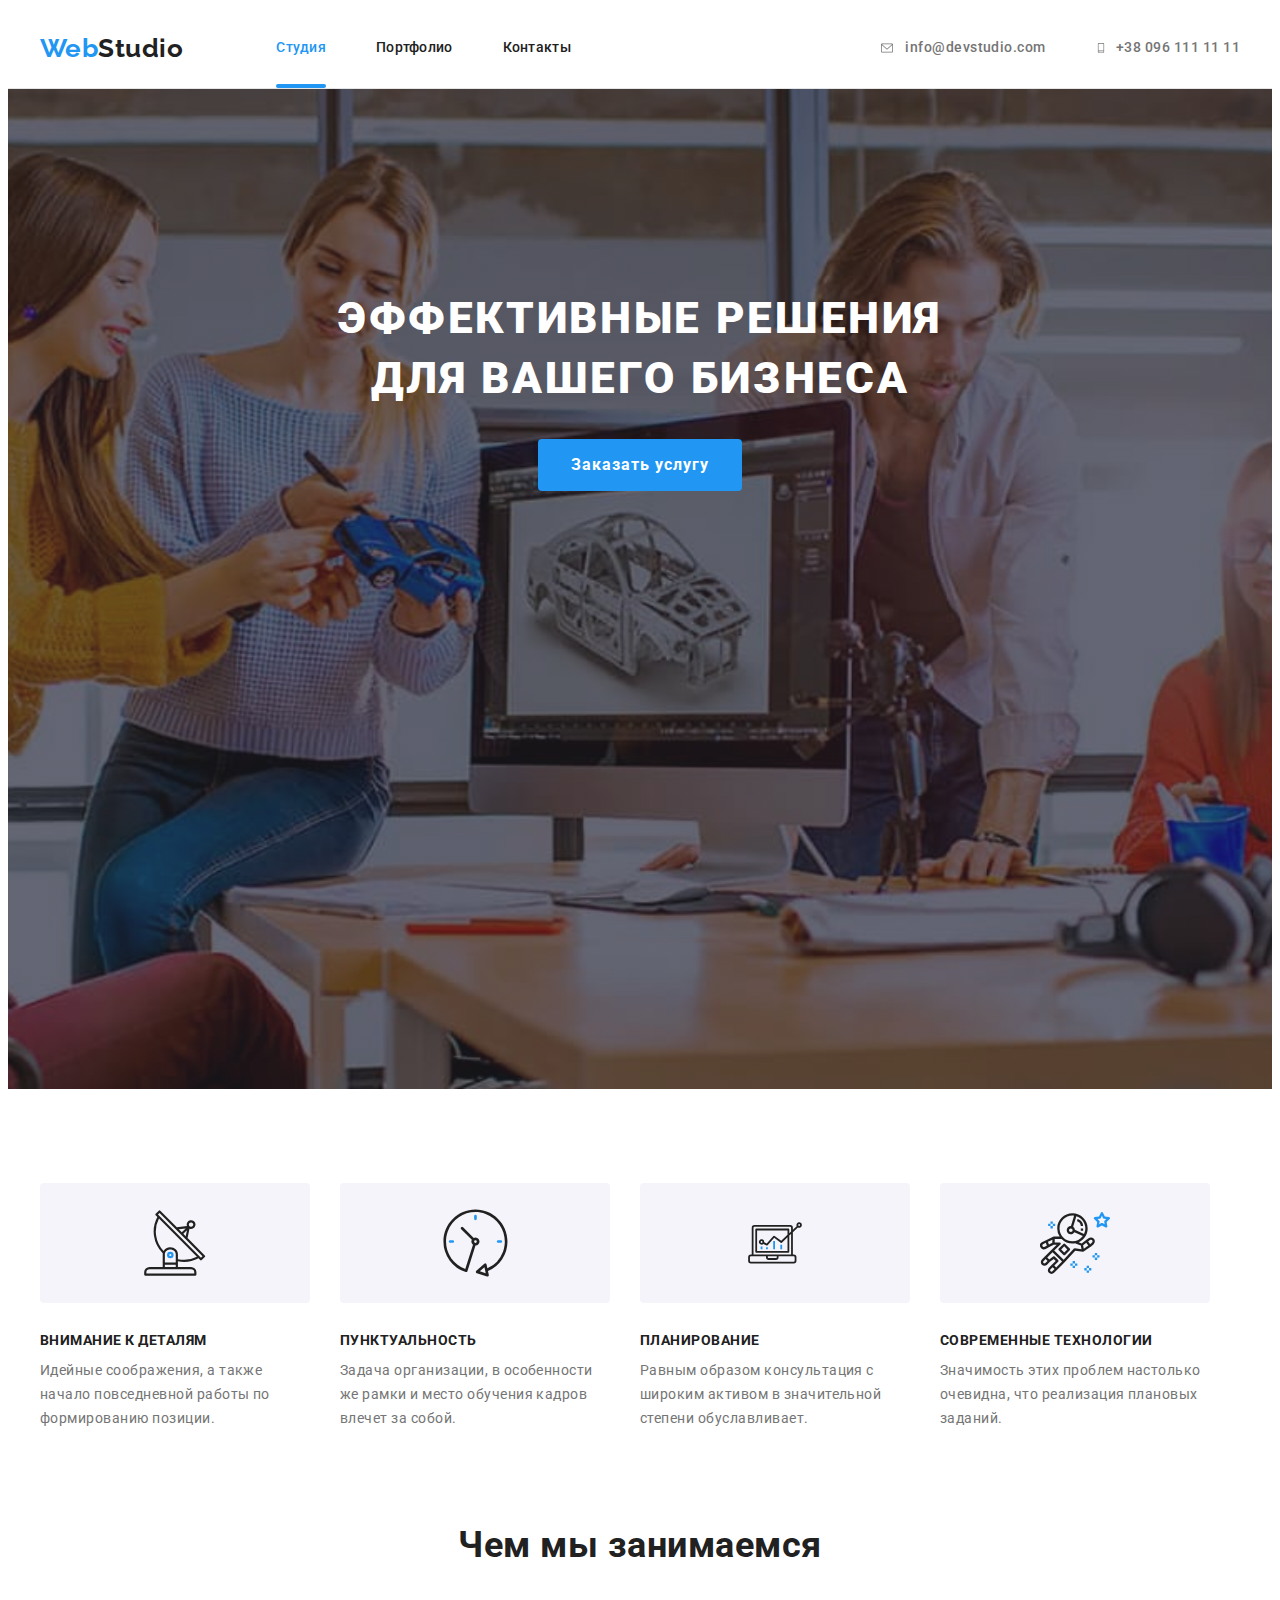
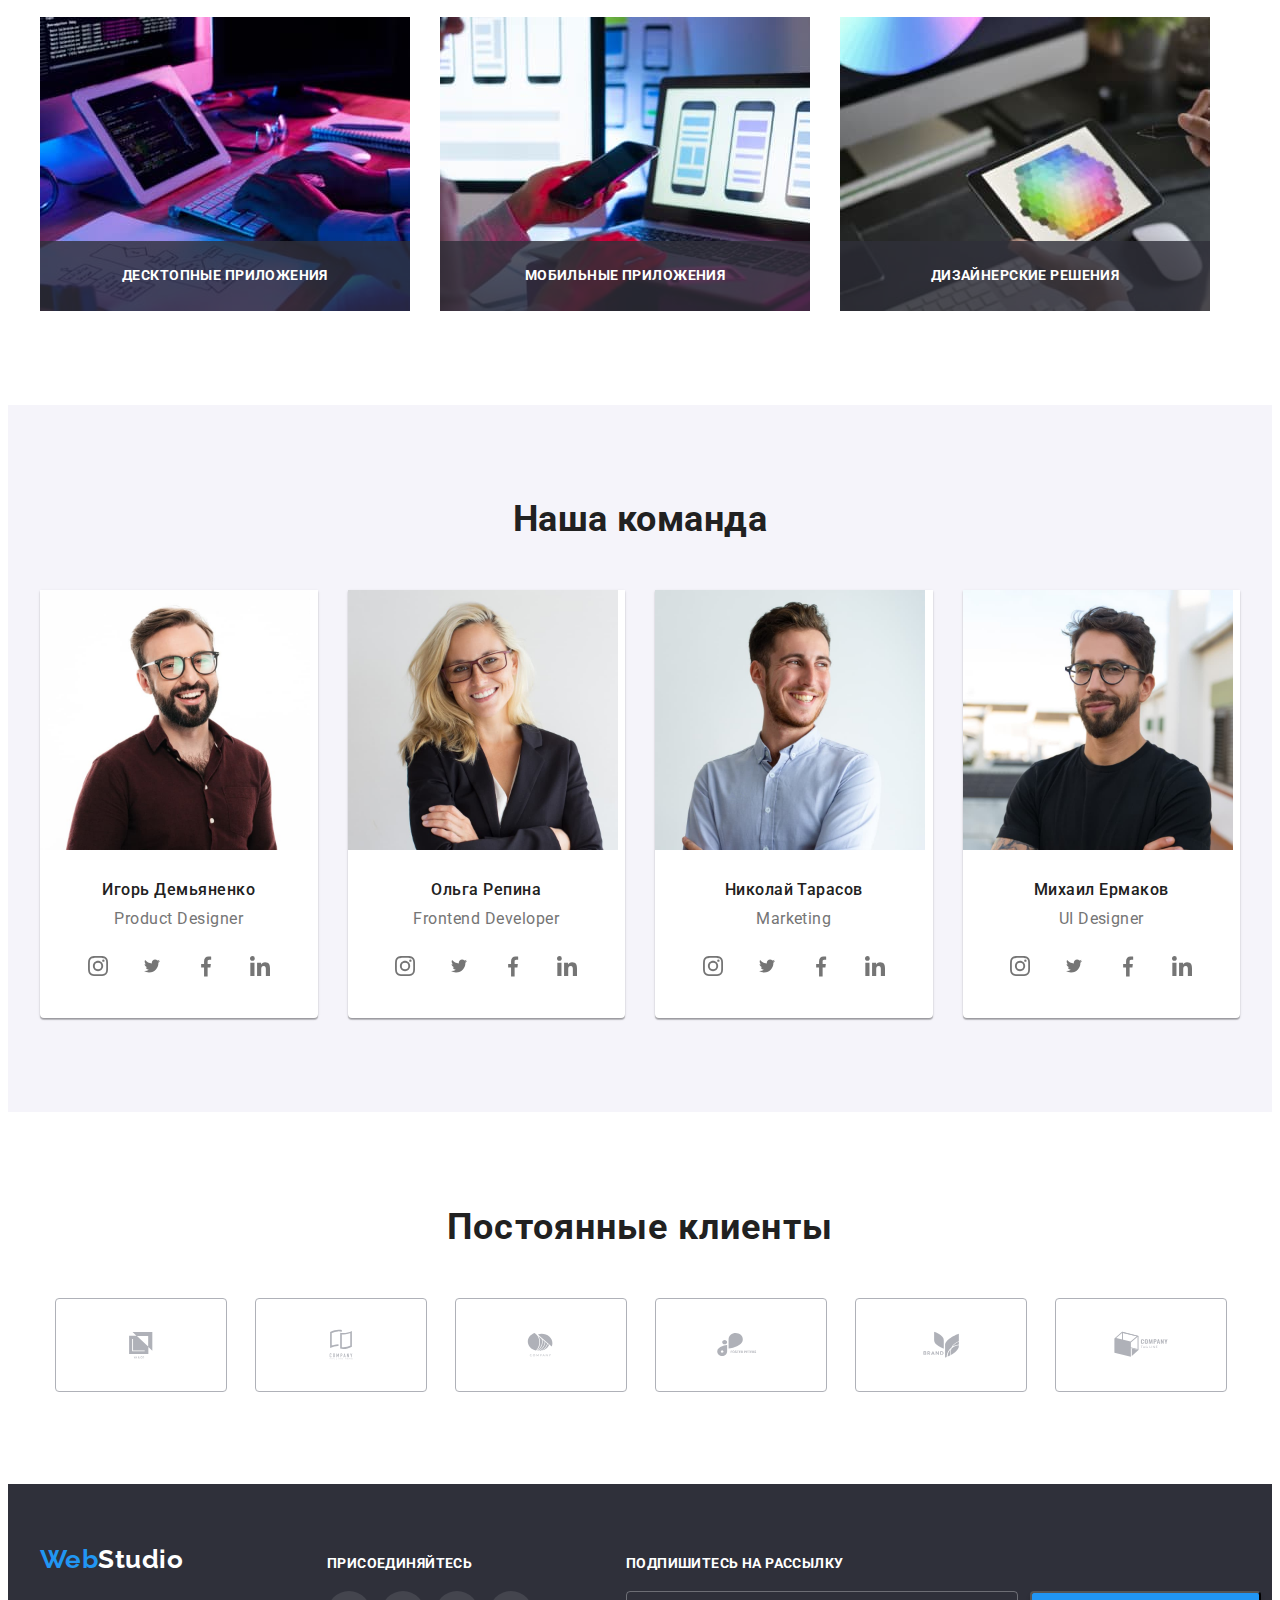
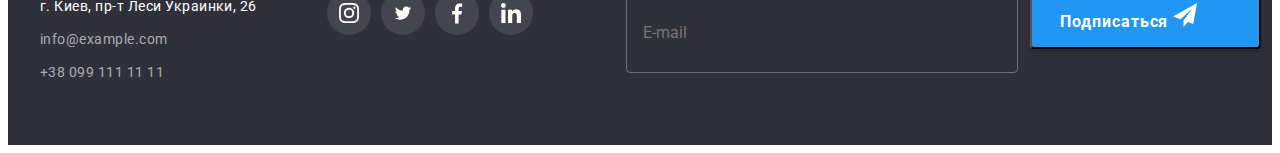
==== commit 42d90a2d: "Add" ====
--- a/index.html
+++ b/index.html
@@ -173,7 +173,7 @@
                 </li>
               <li class="team-soc-item">
                 <a href="" class="team-soc-link">
-                  <svg class="team-soc-icon" width="10" height="20">
+                  <svg class="team-soc-icon" width="20" height="23">
                     <use href="./images/icons.svg#facebook">
                   </use>
                   </svg>
@@ -219,7 +219,7 @@
                 </li>
               <li class="team-soc-item">
                 <a href="" class="team-soc-link">
-                  <svg class="team-soc-icon" width="10" height="20">
+                  <svg class="team-soc-icon" width="20" height="23">
                     <use href="./images/icons.svg#facebook">
                   </use>
                   </svg>
@@ -265,7 +265,7 @@
                 </li>
               <li class="team-soc-item">
                 <a href="" class="team-soc-link">
-                  <svg class="team-soc-icon" width="10" height="20">
+                  <svg class="team-soc-icon" width="20" height="23">
                     <use href="./images/icons.svg#facebook">
                   </use>
                   </svg>
@@ -311,7 +311,7 @@
                 </li>
               <li class="team-soc-item">
                 <a href="" class="team-soc-link">
-                  <svg class="team-soc-icon" width="10" height="20">
+                  <svg class="team-soc-icon" width="20" height="23">
                     <use href="./images/icons.svg#facebook" >
                   </use>
                   </svg>
@@ -392,19 +392,19 @@
           <ul class="join-list">
             <li class="join-item">
               <a href="https://www.instagram.com/" class="join-link"><svg class="join-icon" width="20px" height="20px">
-                <use href="./images/icon.svg#instagram"></use>
+                <use href="./images/icons.svg#instagram"></use>
               </svg></a></li>
             <li class="join-item">
               <a href="https://twitter.com/?lang=uk" class="join-link"><svg class="join-icon" width="20px" height="16.25px">
-                <use href="./images/icon.svg#twitter"></use>
+                <use href="./images/icons.svg#twitter"></use>
               </svg></a></li>
             <li class="join-item">
-              <a href="https://m.facebook.com/" class="join-link"><svg class="join-icon" width="10px" height="20px">
-                <use href="./images/icon.svg#facebook"></use>
+              <a href="https://m.facebook.com/" class="join-link"><svg class="join-icon" width="20px" height="23px">
+                <use href="./images/icons.svg#facebook"></use>
               </svg></a></li>
             <li class="join-item">
               <a href="https://www.linkedin.com/check/manage-account" class="join-link"><svg class="join-icon" width="20px" height="20px">
-                <use href="./images/icon.svg#linkedin"></use>
+                <use href="./images/icons.svg#linkedin"></use>
               </svg></a></li>
               </ul>
         </div>
@@ -412,13 +412,12 @@
         <p class="subscribe-title">Подпишитесь на рассылку</p>
         <form name="subscribe-form">
          <input class="subscribe-input" type="email" placeholder="E-mail"/>
-        </div>
-      <div class="subscribe-button-wrapper">
-         <button type="submit" class="subscribe-button">Подписаться</button>
-         <svg class="subscribe-icon" width="24" height="24">
-          <use href="./images/icons.svg#icon-send"/>
-         </svg>
-        </div>
+          <button type="submit" class="subscribe-button">Подписаться 
+          <svg class="subscribe-icon" width="24" height="24">
+            <use href="./images/icons.svg#icon-send"/>
+           </svg>
+         </button>
+               </div>
         </form>
       </div>  
       </footer>
@@ -428,7 +427,7 @@
       <div class="modal">
         <button type="button" class="modal-close-btn" data-modal-close>
           <svg class="icon-close">
-            <use href="./images/icons.svg#close"></use>
+            <use href="./images/icons.svg#closeblack"></use>
           </svg>
         </button>
         <p class="modal-title">Оставьте свои данные, мы вам перезвоним</p>
--- a/css/styles.css
+++ b/css/styles.css
@@ -477,9 +477,8 @@
 background: #2F303A;
 padding-top: 60px;
 padding-bottom: 60px;
-
-
-}
+}
+
 .footer .container{
     display: flex;
     align-items: baseline;
@@ -564,6 +563,7 @@
    .subscribe{
     width: 570px;
     margin-left: 93px;
+    
        }
 
    .subscribe-title{
@@ -578,6 +578,7 @@
 
      .subscribe-form{
         display: flex;
+          
      }
    
    
@@ -593,7 +594,7 @@
     color: #FFFFFF;
     font-size: 16px;
     line-height: 1.25;
-   }
+       }
 
    .subscribe-input::placeholder-shown {
     color: rgba(255, 255, 255, 0.6);
@@ -602,8 +603,6 @@
   }
 
    .subscribe-button{
-    width: 200px;
-    height: 50px;
     font-family: inherit;
     font-weight: 700;
     font-size: 16px;
@@ -615,17 +614,21 @@
     border-radius: 4px;
     padding: 10px 62px 10px 28px;
     cursor: pointer;
+    /* display: flex;
+    align-items: center; */
+    position: absolute;
+      
      }
 
      
-  .subscribe-button-wrapper {
-    display: flex;
-    position: relative;
+  /* .subscribe-button {
+    display: flex;
+    align-items: center;
+    justify-content: center;
     margin-left: 12px;
-         }
+         } */
   
-  .subscribe-button-wrapper.subscribe-icon {
-    position: absolute;
+  .subscribe-button.subscribe-icon {
     top: 13px;
     right: 28px;
   }
@@ -683,8 +686,8 @@
     } 
 
     .icon-close {
-        width: 30px;
-        height: 30px;
+        width: 11px;
+        height: 11px;
         left: 1026px;
         top: 229px;
         background: #FFFFFF;
@@ -701,9 +704,14 @@
     margin-bottom: 30px;
     }
 
-    .modal-field{
-    margin-bottom: 28px;
-    }
+    .modal-field:not(:last-child){
+    margin-bottom: 10px;
+    }
+
+    .modal-field:last-of-type {
+        margin-bottom: 30px;
+        margin-top: 20px;
+        }
 
     .input-wrap{
         position: relative;
@@ -735,7 +743,7 @@
         fill: var(--logo-color);
     }
 
-    .modal-label{
+        .modal-label{
     font-weight: 400;
     font-size: 12px;
     line-height: 1.16;
@@ -744,16 +752,20 @@
     }
 
     .modal-input:not(:placeholder-shown) {
-    fill: #2196F3;;
-    }
+    fill: #2196F3;
+    }
+
+
     .modal-text{
         width: 100%;
         height: 120px;
         border: 1px solid rgba(33, 33, 33, 0.2);
         border-radius: 4px;
         resize: none;
-    }
-
+        padding-left: 16px;
+          }
+
+    
     .check-text{
     font-weight: 400;
     font-size: 14px;
@@ -761,14 +773,14 @@
     letter-spacing: 0.03em;
     color: #757575;
     display: flex;
-    }
+        }
 
     .check-text span{
         width: 16px;
         height: 15px;
         border: 2px solid #090b13;
         border-radius: 3px;
-        margin-right: 5px;   
+        margin-right: 5px;  
         display: flex;
         align-items: center;
         justify-content: center;
@@ -789,7 +801,8 @@
 
     .check-icon{
         fill: transparent;
-    }
+         }
+
     .modal-check:checked + .check-text span{
         background-color: var(--logo-color);
         border: none;
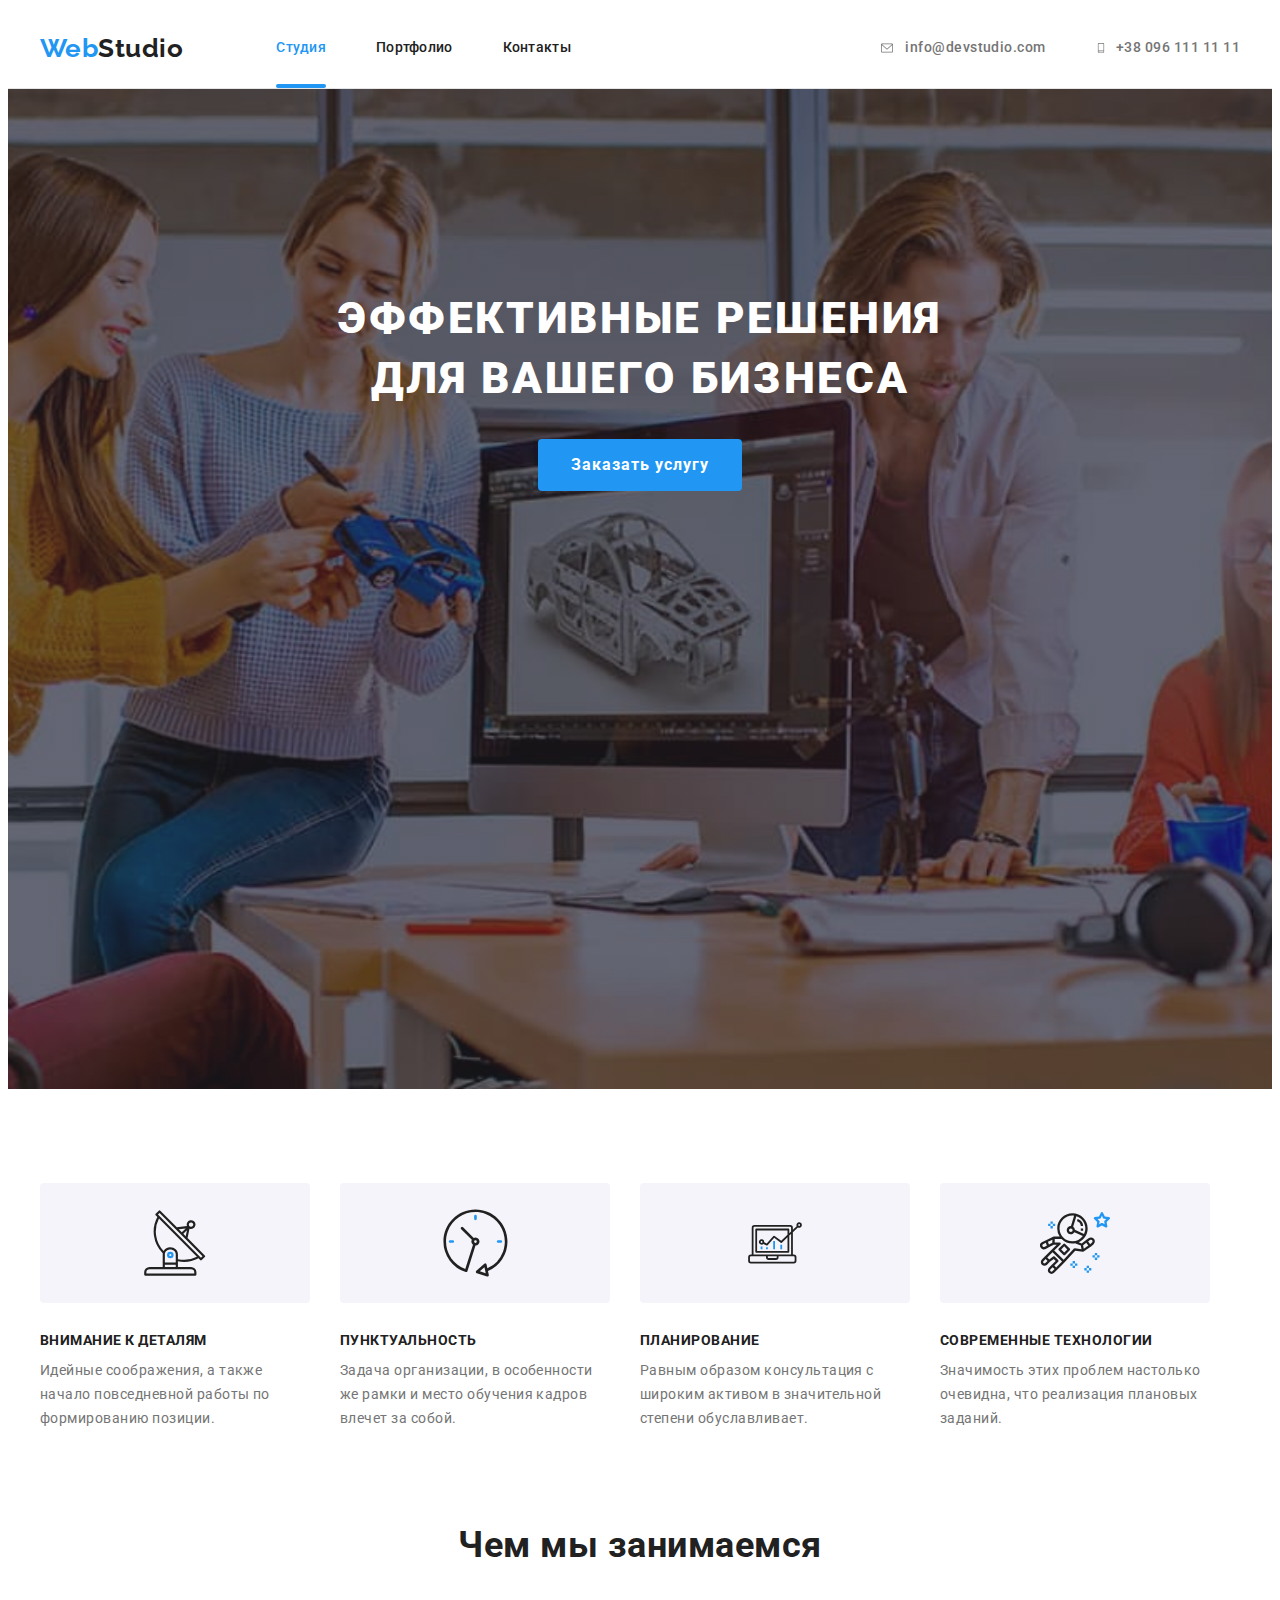
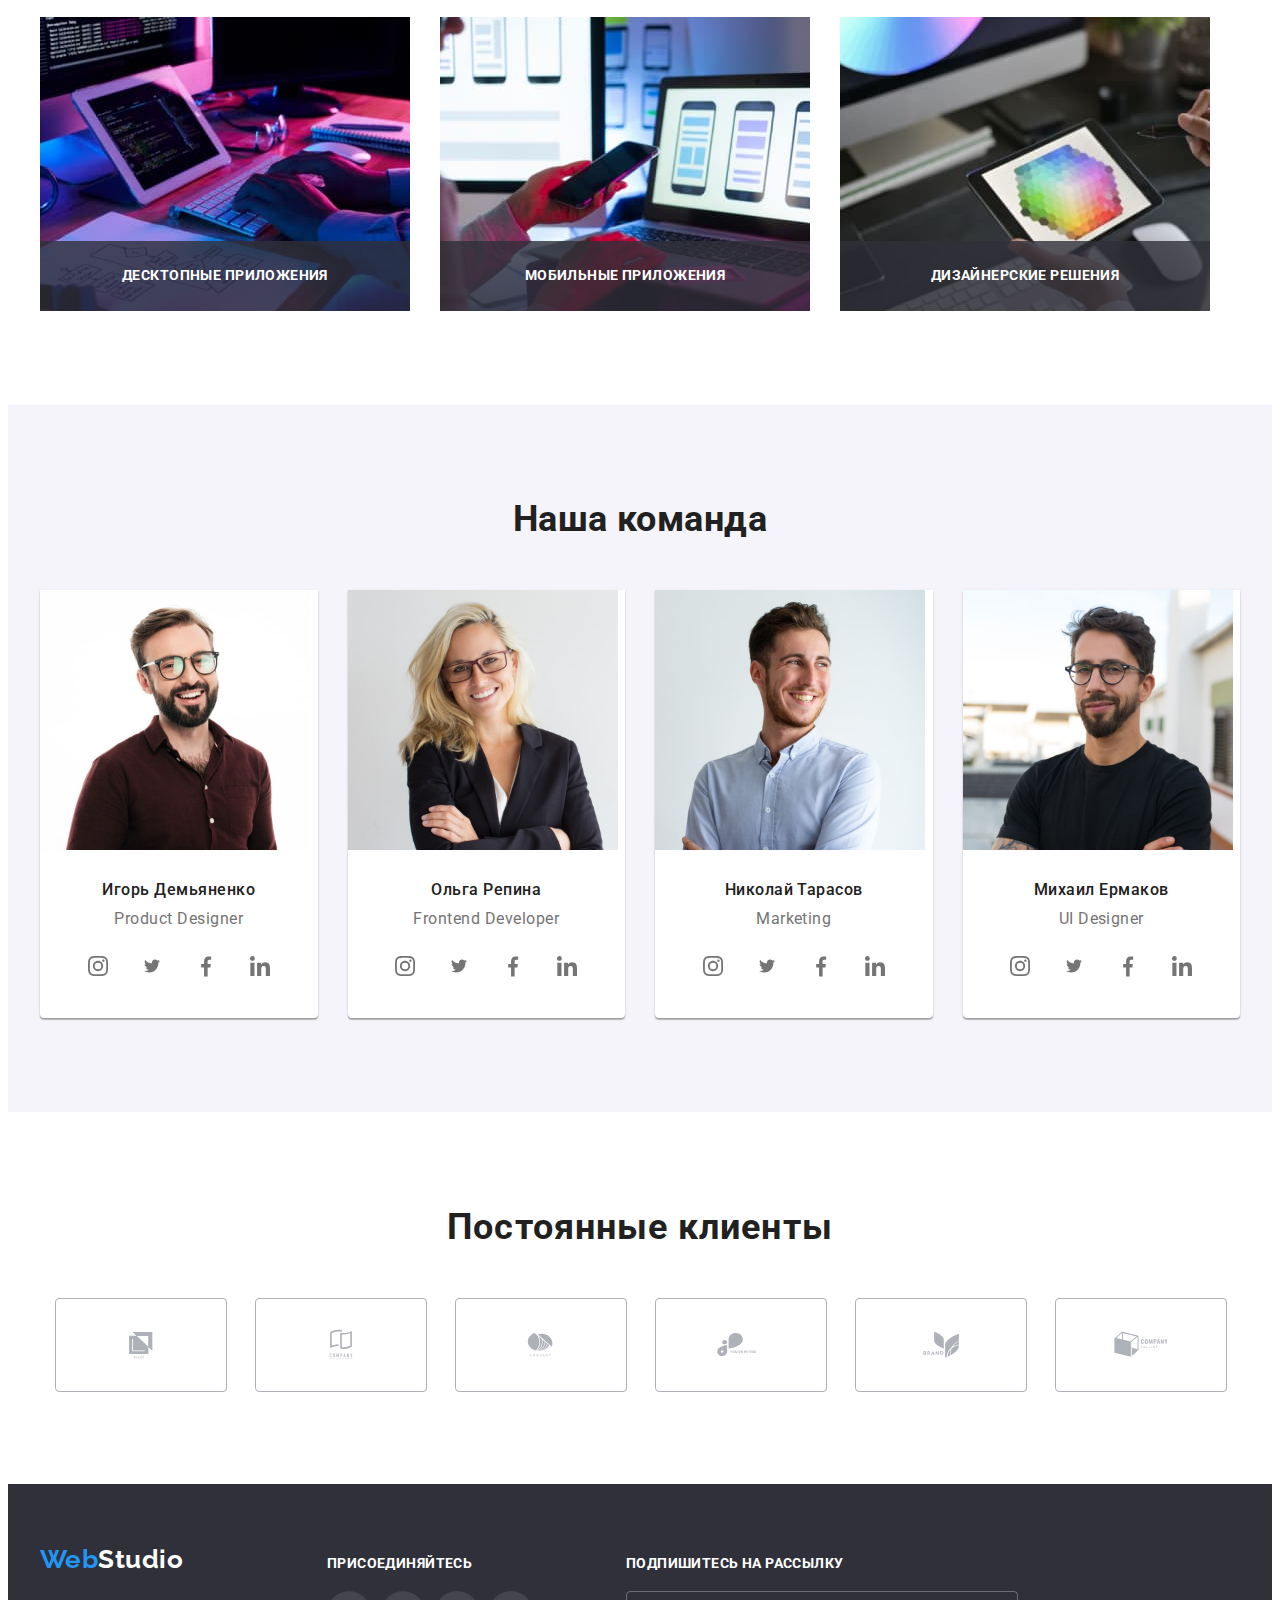
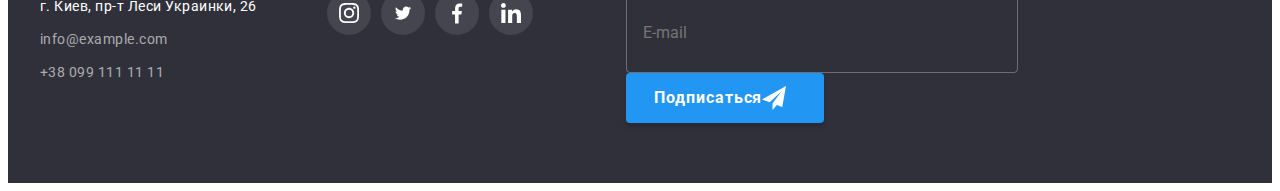
==== commit dda81535: "Add" ====
--- a/index.html
+++ b/index.html
@@ -357,7 +357,7 @@
             </svg></a></li>
             <li class="clients-item">
               <a href="" class="client-link">
-                <svg class="clients-icon"th="106px" height="60px">
+                <svg class="clients-icon" width="106px" height="60px">
                 <use href="./images/icons.svg#logo4"></use>
               </svg></a></li>
               <li class="clients-item">
@@ -371,7 +371,7 @@
     </main>
     <footer class="footer">
       <div class="container">
-      <div> <a class="footer-logo link" href="./index.html">Web<span class="footer-color">Studio</span> </span> </a>
+      <div> <a class="footer-logo link" href="./index.html">Web<span class="footer-color">Studio</span></a>
          <address class="address">
           <ul>
             <li class="footer-item">
@@ -411,19 +411,17 @@
       <div class="subscribe">
         <p class="subscribe-title">Подпишитесь на рассылку</p>
         <form name="subscribe-form">
-         <input class="subscribe-input" type="email" placeholder="E-mail"/>
+          <input class="subscribe-input" type="email" placeholder="E-mail"/>
           <button type="submit" class="subscribe-button">Подписаться 
           <svg class="subscribe-icon" width="24" height="24">
             <use href="./images/icons.svg#icon-send"/>
            </svg>
          </button>
-               </div>
-        </form>
+         </form>
       </div>  
       </footer>
     </div>
-      
-    <div class="backdrop is-hidden" data-modal>
+      <div class="backdrop is-hidden" data-modal>
       <div class="modal">
         <button type="button" class="modal-close-btn" data-modal-close>
           <svg class="icon-close">
@@ -437,7 +435,8 @@
            <div class="input-wrap">
           <input type="text" 
           class="modal-input" 
-          name="user-name" 
+          name="user-name"
+          id="user-name"
           placeholder=" " required />
           <svg class="modal-icon"  width="18" height="18">
             <use href="./images/icons.svg#person-black"></use>
@@ -449,7 +448,8 @@
            <div class="input-wrap">
           <input type="tel" 
           class="modal-input" 
-          name="user-tel" 
+          name="user-tel"
+          id="user-tel"
           placeholder=" " required />
           <svg class="modal-icon"  width="18" height="18">
             <use href="./images/icons.svg#phone-black"></use>
@@ -460,8 +460,9 @@
            <label for="user-email" class="modal-label"> Почта </label>
            <div class="input-wrap">
           <input type="email" 
-          class="modal-input" 
-          name="user-email" 
+          class="modal-input"
+          name="user-email"
+          id="user-email"
           placeholder=" " required />
           <svg class="modal-icon"  width="18" height="18">
             <use href="./images/icons.svg#email-black"></use>
@@ -470,7 +471,7 @@
           </div>
           <div class="modal-field">
             <label for="user-text" class="modal-label"> Комментарий </label>
-            <textarea name="" id="user-text" class="modal-text" placeholder="Введите текст"></textarea>
+            <textarea name="user-text" id="user-text" class="modal-text" placeholder="Введите текст"></textarea>
               </div>
 
           <div class="modal-field">
--- a/css/styles.css
+++ b/css/styles.css
@@ -578,6 +578,7 @@
 
      .subscribe-form{
         display: flex;
+        align-items: center;
           
      }
    
@@ -612,11 +613,12 @@
     background: var(--logo-color);
     box-shadow: 0px 4px 4px rgba(0, 0, 0, 0.15);
     border-radius: 4px;
-    padding: 10px 62px 10px 28px;
+    padding: 10px 38px 10px 28px;
     cursor: pointer;
-    /* display: flex;
-    align-items: center; */
-    position: absolute;
+    display: flex;
+    align-items: center;
+    border: none;
+    
       
      }
 
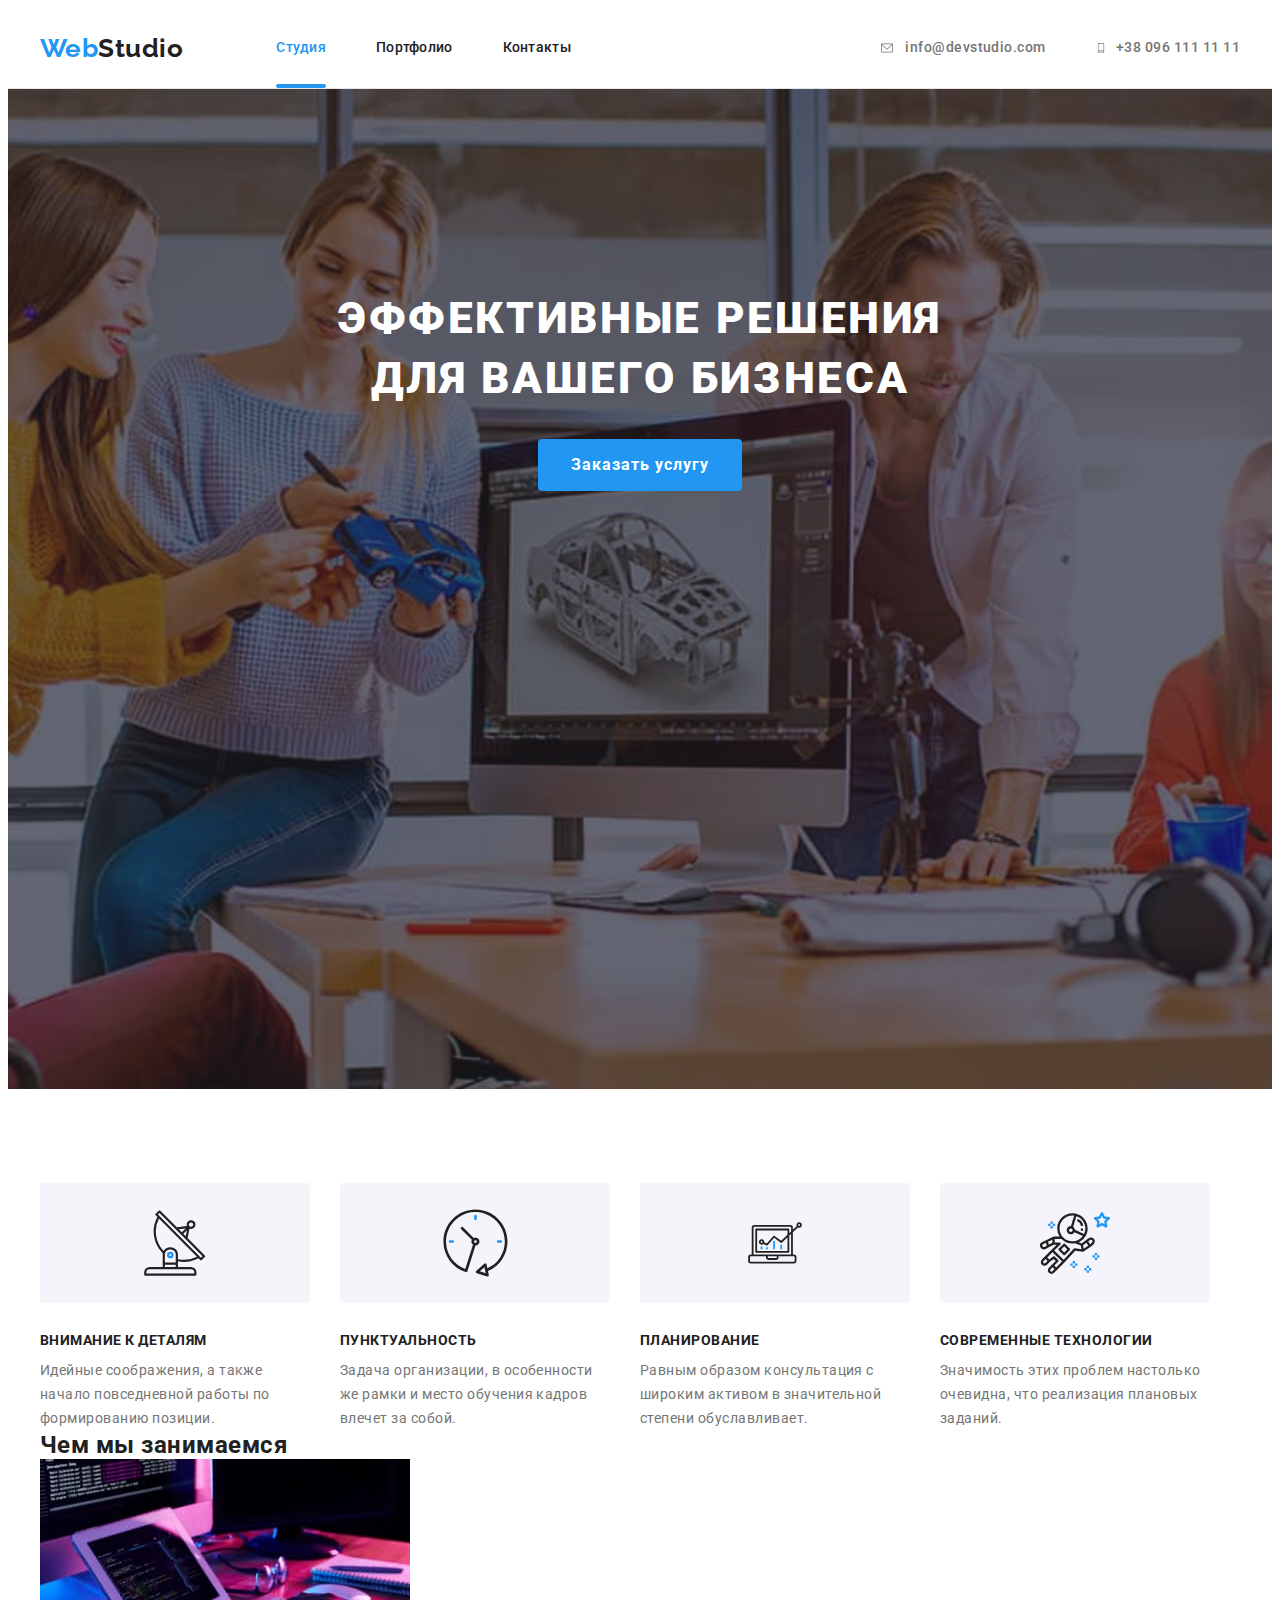
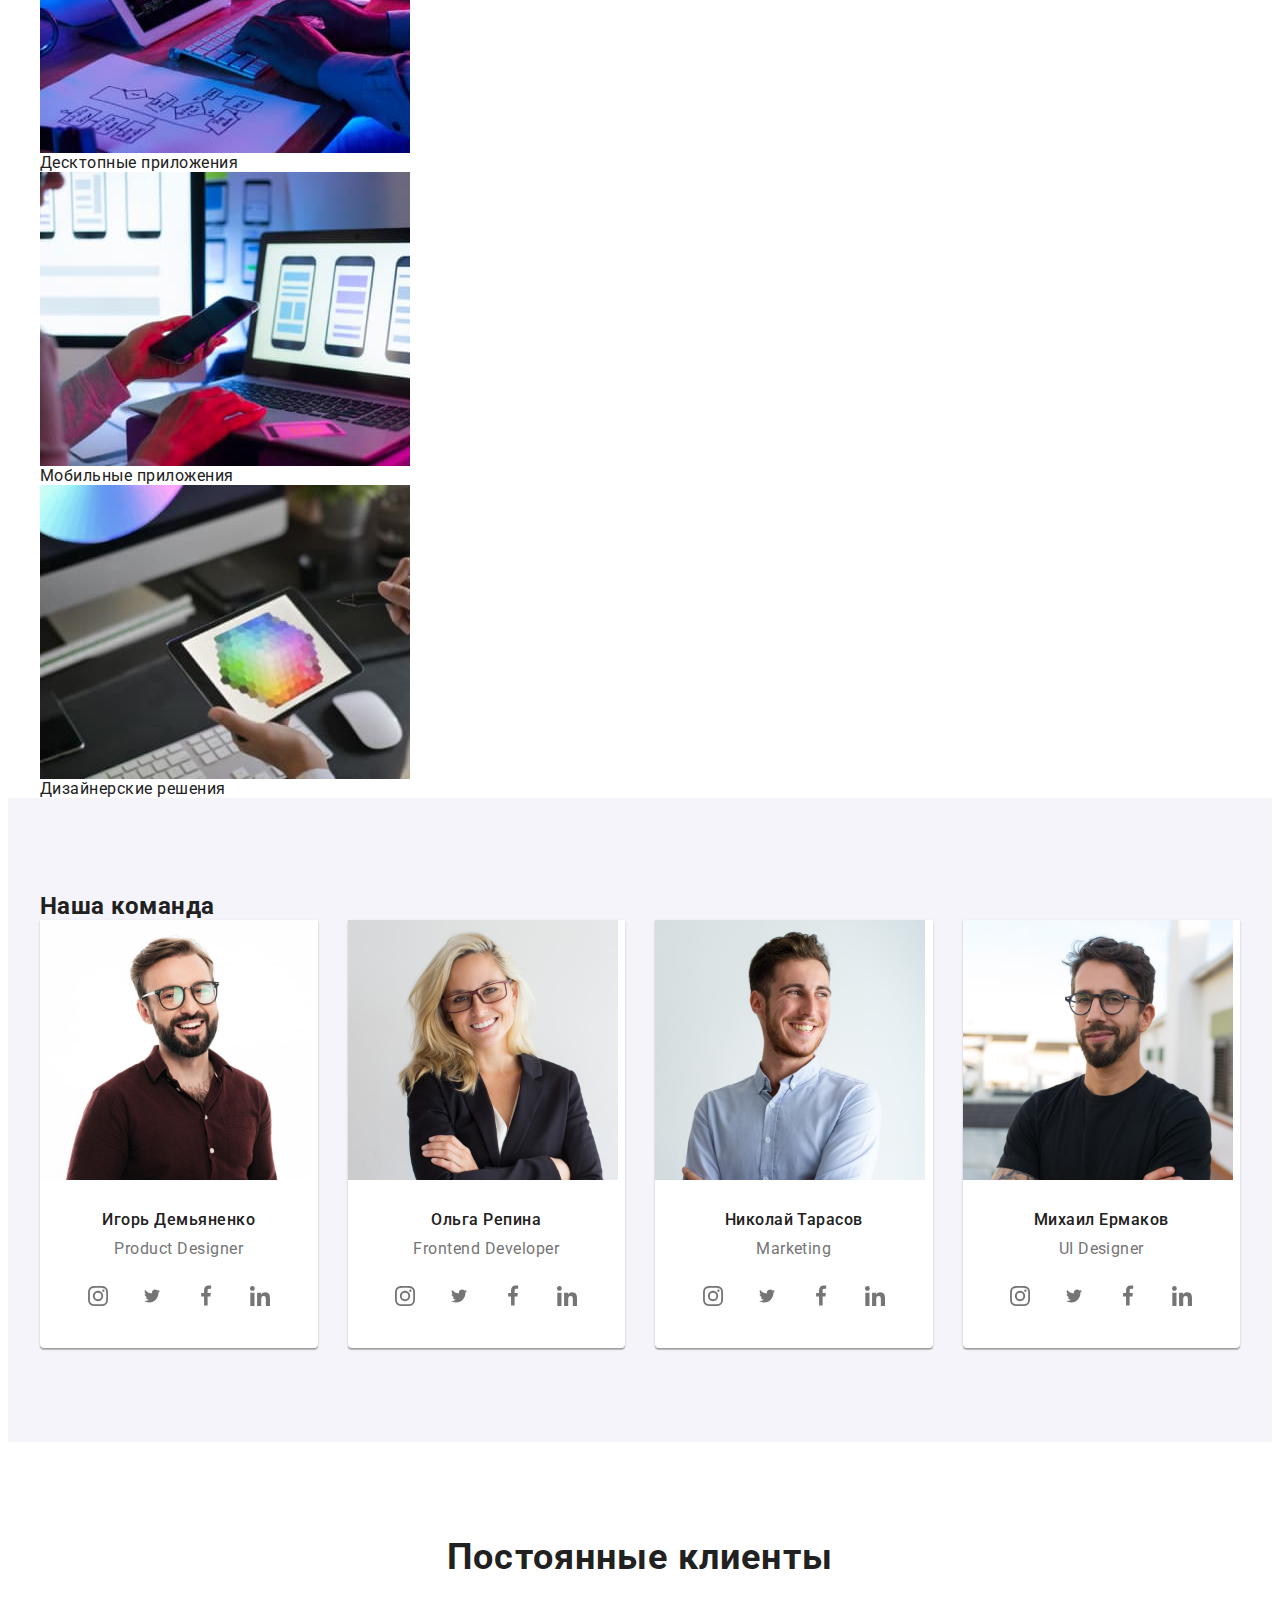
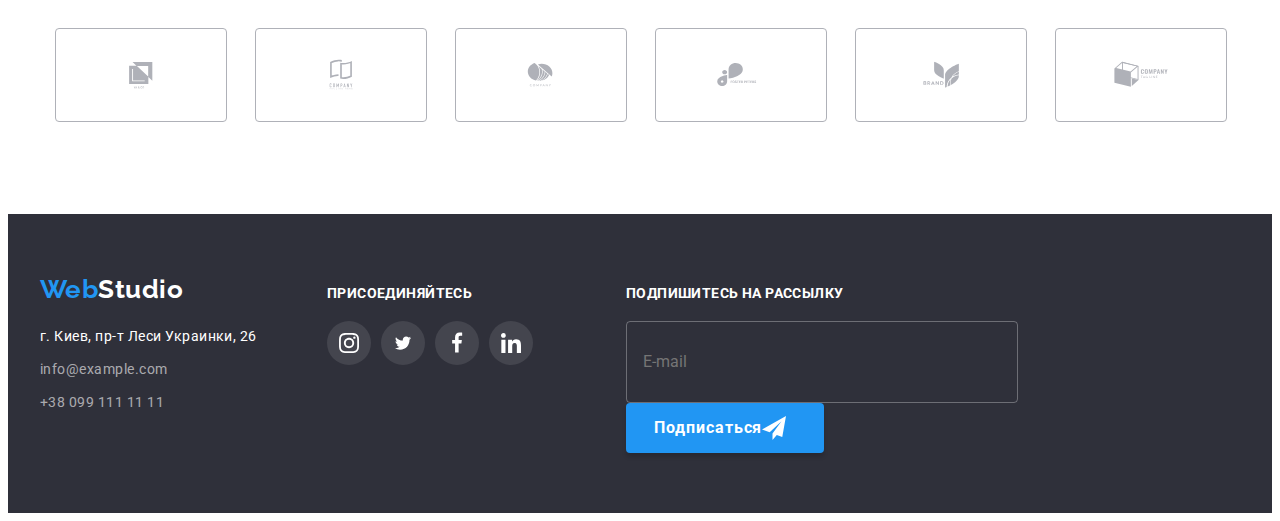
==== commit d7923065: "goit-markup-hw-07" ====
--- a/index.html
+++ b/index.html
@@ -10,28 +10,29 @@
     <title>business</title>
     <link rel="stylesheet" href="https://cdnjs.cloudflare.com/ajax/libs/modern-normalize/1.1.0/modern-normalize.min.css" integrity="sha512-wpPYUAdjBVSE4KJnH1VR1HeZfpl1ub8YT/NKx4PuQ5NmX2tKuGu6U/JRp5y+Y8XG2tV+wKQpNHVUX03MfMFn9Q==" crossorigin="anonymous" referrerpolicy="no-referrer" />
     <link rel="stylesheet" href="./css/styles.css">
+    <link rel="stylesheet" href="./css/main.min.css">
 
   </head>
   <body>
     <header class="header">
       <div class="container main-nav">
-        <nav class="header-nav">
-        <a class="header-logo link" href="./index.html">Web<span class="header-color">Studio</span> </a>
-        <ul class="header-list">
-          <li class="header-item"><a href="./stydia.html" class="header-link current" style="color: #2196F3;" >Студия</a></li>
-          <li class="header-item"><a href="./portfolio.html" class="header-link">Портфолио</a></li>
-          <li class="header-item"><a href="./contact.html" class="header-link">Контакты</a></li>
+        <nav class="nav">
+        <a class="nav__logo link" href="./index.html">Web<span class="header-color">Studio</span> </a>
+        <ul class="nav__list">
+          <li class="nav__item"><a href="./stydia.html" class="nav__link current" style="color: #2196F3;" >Студия</a></li>
+          <li class="nav__item"><a href="./portfolio.html" class="nav__link">Портфолио</a></li>
+          <li class="nav__item"><a href="./contact.html" class="nav__link">Контакты</a></li>
         </ul>
       </nav>
       <ul class="contact">
-          <li class="contact-item">
-          <a href="mail:info@devstudio.com" class="contact-link"><svg class="contact-icon" width="16" height="12">
+          <li class="contact__item">
+          <a href="mail:info@devstudio.com" class="contact__link"><svg class="contact__icon" width="16" height="12">
             <use href="./images/icons.svg#envelope">
           </use>
           </svg>info@devstudio.com</a></li>
         
-        <li class="contact-item">
-            <a href="tek:+380961111111" class="contact-link"><svg class="contact-icon" width="10" height="16">
+        <li class="contact__item">
+            <a href="tek:+380961111111" class="contact__link"><svg class="contact__icon" width="10" height="16">
             <use href="./images/icons.svg#smartphone" >
           </use>
           </svg>+38 096 111 11 11</a></li>
@@ -41,58 +42,58 @@
     <main>
         <section class="hero">
           <div class="container">
-        <h1 class="hero-text">Эффективные решения для вашего бизнеса</h1>
-        <button  type="button" class="hero-btn" data-modal-open>Заказать услугу</button>
+        <h1 class="hero__text">Эффективные решения для вашего бизнеса</h1>
+        <button  type="button" class="hero__btn" data-modal-open>Заказать услугу</button>
           </div>
       </section>
       <section class="specifics">
         <div class="container"> 
-        <h2 class="specifics-text">Особенности нашего бизнеса</h2>
-        <ul class="specifics-list">
-          <li class="specifics-link">
-            <div class="svg-specifics">
-              <svg class="svg-specifics-icon" width="65.32" height="70">
+        <h2 class="specifics__text">Особенности нашего бизнеса</h2>
+        <ul class="specifics__list">
+          <li class="specifics__link">
+            <div class="specifics__svg">
+              <svg class="specifics__icon" width="65.32" height="70">
               <use href="./images/icons.svg#antenna"></use>
              </svg> 
             </div>
-            <h3 class="specifics-title">Внимание к деталям</h3>
-            <p class="specifics-par">
+            <h3 class="specifics__title">Внимание к деталям</h3>
+            <p class="specifics__par">
               Идейные соображения, а также начало повседневной работы по
               формированию позиции.
             </p>
           </li>
-          <li class="specifics-link">
-            <div class="svg-specifics">
-            <svg class="svg-specifics-icon" width="66.96" height="70">
+          <li class="specifics__link">
+            <div class="specifics__svg">
+            <svg class="specifics__icon" width="66.96" height="70">
               <use href="./images/icons.svg#clock"></use>
              </svg> 
             </div>
-            <h3 class="specifics-title">Пунктуальность</h3>
-            <p class="specifics-par">
+            <h3 class="specifics__title">Пунктуальность</h3>
+            <p class="specifics__par">
               Задача организации, в особенности же рамки и место обучения кадров
               влечет за собой.
             </p>
           </li>
-          <li class="specifics-link">
-            <div class="svg-specifics">
-              <svg class="svg-specifics-icon" width="70" height="53.69">
+          <li class="specifics__link">
+            <div class="specifics__svg">
+              <svg class="specifics__icon" width="70" height="53.69">
               <use href="./images/icons.svg#diagram"></use>
              </svg> 
             </div>
-            <h3 class="specifics-title">Планирование</h3>
-            <p class="specifics-par">
+            <h3 class="specifics__title">Планирование</h3>
+            <p class="specifics__par">
               Равным образом консультация с широким активом в значительной
               степени обуславливает.
             </p>
           </li>
-          <li class="specifics-link">
-            <div class="svg-specifics">
-            <svg class="svg-specifics-icon" width="70" height="70">
+          <li class="specifics__link">
+            <div class="specifics__svg">
+            <svg class="specifics__icon" width="70" height="70">
               <use href="./images/icons.svg#astronaut"></use>
              </svg> 
             </div>
-            <h3 class="specifics-title">Современные технологии</h3>
-            <p class="specifics-par">
+            <h3 class="specifics__title">Современные технологии</h3>
+            <p class="specifics__par">
               Значимость этих проблем настолько очевидна, что реализация
               плановых заданий.
             </p>
@@ -102,38 +103,38 @@
       </section>
         <section class="about">
         <div class="container">
-        <h2 class="about-text">Чем мы занимаемся</h2>
-        <ul class="about-list">
-          <li class="about-item">
+        <h2 class="about__text">Чем мы занимаемся</h2>
+        <ul class="about__list">
+          <li class="about__item">
             <img
               src="./images/img1.1.jpg"
               alt="розробка веб додатків"
               width="370"
               height="294"
             />
-            <div class="about-icon-text">
+            <div class="about__icontext">
               <p>Десктопные приложения</p>
             </div>
           </li>
-          <li class="about-item">
+          <li class="about__item">
             <img
               src="./images/img1.2.jpg"
               alt="розробка мобільних додатків"
               width="370"
               height="294"
             />
-            <div class="about-icon-text">
+            <div class="about__icontext">
               <p>Мобильные приложения</p>
             </div>
           </li>
-          <li class="about-item">
+          <li class="about__item">
             <img
               src="./images/img1.3.jpg"
               alt="дизайнерські рішення"
               width="370"
               height="294"
             />
-            <div class="about-icon-text">
+            <div class="about__icontext">
               <p>Дизайнерские решения</p>
             </div>
           </li>
@@ -142,46 +143,46 @@
       </section>
         <section class="team">
         <div class="container">    
-        <h2 class="team-text">Наша команда</h2>
-        <ul class="team-list">
-          <li class="team-item">
+        <h2 class="team__text">Наша команда</h2>
+        <ul class="team__list">
+          <li class="team__item">
             <img
               src="./images/img-1-min.jpg"
               alt="Дизайнер"
               width="270"
               height="260"
             />
-            <div class="team-name-prof">
-            <h3 class="team-name">Игорь Демьяненко</h3>
-            <p lang="en" class="team-prof">Product Designer</p>
-            <ul class="team-soc-list">
-              <li class="team-soc-item">
-                <a href="" class="team-soc-link">
-                  <svg class="team-soc-icon" width="20" height="20">
+            <div class="employees">
+            <h3 class="employees__name">Игорь Демьяненко</h3>
+            <p lang="en" class="employees__prof">Product Designer</p>
+            <ul class="employees__list">
+              <li class="employees__item">
+                <a href="" class="employees__link">
+                  <svg class="employees__icon" width="20" height="20">
                     <use href="./images/icons.svg#instagram">
                   </use>
                   </svg>
                 </a>
               </li>
-              <li class="team-soc-item">
-                <a href="" class="team-soc-link">
-                  <svg class="team-soc-icon" width="20" height="16">
+              <li class="employees__item">
+                <a href="" class="employees__link">
+                  <svg class="employees__icon" width="20" height="16">
                     <use href="./images/icons.svg#twitter">
                   </use>
                   </svg>
                 </a>
                 </li>
-              <li class="team-soc-item">
-                <a href="" class="team-soc-link">
-                  <svg class="team-soc-icon" width="20" height="23">
+              <li class="employees__item">
+                <a href="" class="employees__link">
+                  <svg class="employees__icon" width="20" height="23">
                     <use href="./images/icons.svg#facebook">
                   </use>
                   </svg>
                 </a>
               </li>
-              <li class="team-soc-item">
-                <a href="" class="team-soc-link">
-                  <svg class="team-soc-icon"  width="20" height="20">
+              <li class="employees__item">
+                <a href="" class="employees__link">
+                  <svg class="employees__icon"  width="20" height="20">
                     <use href="./images/icons.svg#linkedin">
                   </use>
                   </svg>
@@ -190,44 +191,44 @@
             </ul>
           </div>
           </li>
-          <li class="team-item">
+          <li class="team__item">
             <img
               src="./images/img-2-min.jpg"
               alt="Front-end розробник"
               width="270"
               height="260"
             />
-            <div class="team-name-prof">
-            <h3 class="team-name">Ольга Репина</h3>
-            <p lang="en" class="team-prof">Frontend Developer</p>
-            <ul class="team-soc-list">
-              <li class="team-soc-item">
-                <a href="" class="team-soc-link">
-                  <svg class="team-soc-icon" width="20" height="20">
+            <div class="employees">
+            <h3 class="employees__name">Ольга Репина</h3>
+            <p lang="en" class="employees__prof">Frontend Developer</p>
+            <ul class="employees__list">
+              <li class="employees__item">
+                <a href="" class="employees__link">
+                  <svg class="employees__icon" width="20" height="20">
                     <use href="./images/icons.svg#instagram">
                   </use>
                   </svg>
                 </a>
               </li>
-              <li class="team-soc-item">
-                <a href="" class="team-soc-link">
-                  <svg class="team-soc-icon" width="20" height="16">
+              <li class="employees__item">
+                <a href="" class="employees__link">
+                  <svg class="employees__icon" width="20" height="16">
                     <use href="./images/icons.svg#twitter">
                   </use>
                   </svg>
                 </a>
                 </li>
-              <li class="team-soc-item">
-                <a href="" class="team-soc-link">
-                  <svg class="team-soc-icon" width="20" height="23">
+              <li class="employees__item">
+                <a href="" class="employees__link">
+                  <svg class="employees__icon" width="20" height="23">
                     <use href="./images/icons.svg#facebook">
                   </use>
                   </svg>
                 </a>
               </li>
-              <li class="team-soc-item">
-                <a href="" class="team-soc-link">
-                  <svg class="team-soc-icon" width="20" height="20">
+              <li class="employees__item">
+                <a href="" class="employees__link">
+                  <svg class="employees__icon" width="20" height="20">
                     <use href="./images/icons.svg#linkedin">
                   </use>
                   </svg>
@@ -236,44 +237,44 @@
             </ul>
           </div>
           </li>
-          <li class="team-item">
+          <li class="team__item">
             <img
               src="./images/img-3-min.jpg"
               alt="Маркетинг"
               width="270"
               height="260"
             />
-            <div class="team-name-prof">
-            <h3 class="team-name">Николай Тарасов</h3>
-            <p lang="en" class="team-prof">Marketing</p>
-            <ul class="team-soc-list">
-              <li class="team-soc-item">
-                <a href="" class="team-soc-link">
-                  <svg class="team-soc-icon" width="20" height="20">
+            <div class="employees">
+            <h3 class="employees__name">Николай Тарасов</h3>
+            <p lang="en" class="employees__prof">Marketing</p>
+            <ul class="employees__list">
+              <li class="employees__item">
+                <a href="" class="employees__link">
+                  <svg class="employees__icon" width="20" height="20">
                     <use href="./images/icons.svg#instagram">
                   </use>
                   </svg>
                 </a>
               </li>
-              <li class="team-soc-item">
-                <a href="" class="team-soc-link">
-                  <svg class="team-soc-icon" width="20" height="16">
+              <li class="employees__item">
+                <a href="" class="employees__link">
+                  <svg class="employees__icon" width="20" height="16">
                     <use href="./images/icons.svg#twitter">
                   </use>
                   </svg>
                 </a>
                 </li>
-              <li class="team-soc-item">
-                <a href="" class="team-soc-link">
-                  <svg class="team-soc-icon" width="20" height="23">
+              <li class="employees__item">
+                <a href="" class="employees__link">
+                  <svg class="employees__icon" width="20" height="23">
                     <use href="./images/icons.svg#facebook">
                   </use>
                   </svg>
                 </a>
               </li>
-              <li class="team-soc-item">
-                <a href="" class="team-soc-link">
-                  <svg class="team-soc-icon" width="20" height="20">
+              <li class="employees__item">
+                <a href="" class="employees__link">
+                  <svg class="employees__icon" width="20" height="20">
                     <use href="./images/icons.svg#linkedin">
                   </use>
                   </svg>
@@ -282,44 +283,44 @@
             </ul>
           </div>
           </li>
-          <li class="team-item">
+          <li class="team__item">
             <img
               src="./images/img-4-min.jpg"
               alt="UI дизайнер"
               width="270"
               height="260"
             />
-            <div class="team-name-prof">
-            <h3 class="team-name">Михаил Ермаков</h3>
-            <p lang="en" class="team-prof">UI Designer</p>
-            <ul class="team-soc-list">
-              <li class="team-soc-item">
-                <a href="" class="team-soc-link">
-                  <svg class="team-soc-icon" width="20" height="20">
+            <div class="employees">
+            <h3 class="employees__name">Михаил Ермаков</h3>
+            <p lang="en" class="employees__prof">UI Designer</p>
+            <ul class="employees__list">
+              <li class="employees__item">
+                <a href="" class="employees__link">
+                  <svg class="employees__icon" width="20" height="20">
                     <use href="./images/icons.svg#instagram">
                   </use>
                   </svg>
                 </a>
               </li>
-              <li class="team-soc-item">
-                <a href="" class="team-soc-link">
-                  <svg class="team-soc-icon" width="20" height="16">
+              <li class="employees__item">
+                <a href="" class="employees__link">
+                  <svg class="employees__icon" width="20" height="16">
                     <use href="./images/icons.svg#twitter">
                   </use>
                   </svg>
                 </a>
                 </li>
-              <li class="team-soc-item">
-                <a href="" class="team-soc-link">
-                  <svg class="team-soc-icon" width="20" height="23">
+              <li class="employees__item">
+                <a href="" class="employees__link">
+                  <svg class="employees__icon" width="20" height="23">
                     <use href="./images/icons.svg#facebook" >
                   </use>
                   </svg>
                 </a>
               </li>
-              <li class="team-soc-item">
-                <a href="" class="team-soc-link">
-                  <svg class="team-soc-icon" width="20" height="20">
+              <li class="employees__item">
+                <a href="" class="employees__link">
+                  <svg class="employees__icon" width="20" height="20">
                     <use href="./images/icons.svg#linkedin">
                   </use>
                   </svg>
@@ -371,7 +372,7 @@
     </main>
     <footer class="footer">
       <div class="container">
-      <div> <a class="footer-logo link" href="./index.html">Web<span class="footer-color">Studio</span></a>
+        <div> <a class="footer-logo link" href="./index.html">Web<span class="footer-color">Studio</span></a>
          <address class="address">
           <ul>
             <li class="footer-item">
@@ -418,9 +419,9 @@
            </svg>
          </button>
          </form>
-      </div>  
-      </footer>
-    </div>
+      </div> 
+    </div> 
+    </footer>    
       <div class="backdrop is-hidden" data-modal>
       <div class="modal">
         <button type="button" class="modal-close-btn" data-modal-close>
--- a/css/styles.css
+++ b/css/styles.css
@@ -1,293 +1,15 @@
-/* глобальні змінні */
-:root {
-    --title-color: #212121;
-    --button-color: #212121;
-    --specifics-title-color: #757575;
-    --logo-color: #2196F3;
-}
-* h1, h2, h3, p, a {
-    margin: 0px;
-    list-style: none;
-    }
-    ul, ol {
-    padding-left: 0px;
-    margin: 0px;
-    }
-
-button{
-    cursor: pointer;
-}
-
-li { 
-    list-style: none; 
-    padding: 0;
-    margin: 0;
-}
-
-a {
-    text-decoration: none;
-}
-
-img{
-    display: block;
-}
-
-body {
-    font-family: 'Roboto', sans-serif;
-    color: var(--title-color);
-    letter-spacing: 0.03em;
-    }
-.container {
-width: 1200px;
-padding-left: 15px;
-padding-right: 15px;
-margin: 0px auto;
-}
-
-
-.header {
-border-bottom: 1px solid #E5E5E5;
-}
-
-
-.header-nav {
-display: flex;
-align-items: center;
-}
-
-.main-nav {
-display: flex;
-align-items: center;
-/* justify-content: center; */
-}
-
-.header-color {
-color: #212121;
-}
-
-.header-logo, .footer-logo {
-font-family: 'Raleway';
-color: var(--logo-color);
-font-weight: 700;
-font-size: 26px;
-line-height: 1.19;
-}
-
-.header-list {
-    display: flex;
-    margin-left: 93px;
-}
-
-.header-item {
-font-weight: 500;
-font-size: 14px;
-line-height: 1.14;
-letter-spacing: 0.02em;
-color: #212121;
-margin-right: 50px;
-}
-
-.header-item:last-child {
-    margin-right: 0;
-}
-
-
-.header-link {
-    font-weight: 500;
-    font-size: 14px;
-    line-height: 1.14;
-    letter-spacing: 0.02em;
-    color: var(--button-color);
-    display: block;
-    padding-top: 32px;
-    padding-bottom: 32px;  
-    position: relative;  
-}
-
-.header-link:hover,
-.header-link:focus{
-color: var(--logo-color);
-}
-
-.header-link.current::after{
-position: absolute;
-content: " ";
-width: 100%;
-height: 4px;
-background-color: var(--logo-color);
-border-radius: 2px;
-left: 0;
-bottom: 0;
-}
-
-.contact {
-display: flex;
-margin-left: auto;
-align-items: center;
-justify-content: center;
-fill: #757575;
-}
-
-
-.contact-item {
-align-items: center;
-}
-
-  .contact-item:not(:last-child) {
-    margin-right: 50px;
-    } 
-
-
-.header-item .header-link:last-child{
-    margin-right: 0;
-}
-
-.contact-icon{
-    margin-right: 10px;
-}
-
-.contact-link {
-font-weight: 500;
-font-size: 14px;
-line-height: 1.14;
-color: #757575;
-display: block;
-padding-top: 32px;
-padding-bottom: 32px;
-display: flex;
-align-items: center;
-}
-
-
-.contact-link:hover, 
-.contact-link:focus  {
-    color: #2196F3;   
-}
-
-.contact-link:hover .contact-icon, 
-.contact-link:focus .contact-icon {
-    fill: #2196F3;   
-}
-
-.hero {
-background-color: #2F303A;
-padding-top: 200px;
-padding-bottom: 200px;
-background-image: linear-gradient(to right, rgba(47, 48, 58, 0.4),
-rgba(47, 48, 58, 0.4)), 
-url(../images/Heder.jpg);
-
-
-
-background-repeat: no-repeat;
-max-width:  1600px;
-height: 600px;
-margin-left: auto;
-margin-right: auto;
-background-position: center;
-background-size: cover;
-
-}
-
-.hero-text {
-font-weight: 900;
-font-size: 44px;
-line-height: 1.36;
-text-align: center;
-letter-spacing: 0.06em;
-text-transform: uppercase;
-color: #FFFFFF;
-margin-bottom: 30px;
-width: 696px;
-margin-left: auto;
-margin-right: auto;
-
-}
-
-.hero-btn {
-display: inline-block;
-font-weight: 700;
-font-size: 16px;
-line-height: 1.88;
-font-family: inherit;
-letter-spacing: 0.06em;
-color: #FFFFFF;
-background: #2196F3;
-border-radius: 4px;
-padding: 10px 32px;
-text-align: center;
-border: 1px solid transparent;
-display: block;
-margin: auto;
-}
-.specifics {
- padding-top: 94px;
-}
-
-.specifics-list {
-    display: flex;
-}
-
-.svg-specifics{
-    display: block;
-    align-items: center;
-    background: #F5F4FA;
-    border-radius: 4px;
-    width: 270px;
-    height: 120px;
-    display: flex;
-margin-left: auto;
-align-items: center;
-justify-content: center;
-margin-bottom: 30px;
-}
-
-.svg-specifics-icon{
-    background-position: 50% 50%;
-}
-
-.specifics-text {
-display: none;
-font-weight: 700;
-font-size: 14px;
-line-height: 1.14;
-text-transform: uppercase;
-color: #212121;
-}
-
-.specifics-link {
-margin-right: 30px;
-width: 270px;
-}
-
-
-
-.specifics-link:last-child{
-margin-right: 0;
-}
-
-.specifics-title {
-font-weight: 700;
-font-size: 14px;
-line-height: 1.14;
-text-transform: uppercase;
-color: #212121;
-margin-bottom: 10px;
-
-}
-
-.specifics-par {
-font-size: 14px;
-line-height: 1.71;
-color: #757575;
-margin-top: 0px;
-}
-
-.about{
+
+/* -------------- */
+
+
+/* -------------about----------- */
+
+
+/* .about{
 padding-bottom: 94px;
 padding-top: 94px;
 }
-.about-text, .team-text {
+.about__text, .team__text {
 font-weight: 700;
 font-size: 36px;
 line-height: 1.16;
@@ -296,20 +18,20 @@
 margin-bottom: 50px;
 }
 
-.about-list {
-    display: flex;
-    }
-
-.about-item {
+.about__list {
+    display: flex;
+    }
+
+.about__item {
     flex: calc((100%-90px)*3);
     margin-right: 30px;
     position: relative;
     }
-    .about-item:last-child {
+    .about__item:last-child {
         margin-right: 0;
     }
 
-    .about-icon-text{
+    .about__icontext{
     position: absolute;
     width: 100%;
     height: 70px;
@@ -322,41 +44,46 @@
     letter-spacing: 0.03em;
     text-transform: uppercase;
     color: #FFFFFF;
-        background: rgba(47, 48, 58, 0.8);
+    background: rgba(47, 48, 58, 0.8);
     display: flex;
     margin-left: auto;
     align-items: center;
     justify-content: center;
-     }
+     } */
+
+
+/* ---------team-------- */
+
 
 .team {
     padding-bottom: 94px;
     padding-top: 94px;
     background-color: #F5F4FA;
 }
-.team-text {
-    }
-
-.team-list {
-    display: flex;
-    }
-.team-name-prof {
+.team__text {
+    }
+
+.team__list {
+    display: flex;
+    }
+.employees {
    padding-top: 30px; 
    padding-bottom: 30px;
 }
-.team-item {
+.team__item {
     flex-basis: calc((100% - 90px)/4);
     margin-right: 30px;
     background-color: #FFFFFF;
     box-shadow: 0px 1px 3px rgba(0, 0, 0, 0.12), 0px 1px 1px rgba(0, 0, 0, 0.14), 0px 2px 1px rgba(0, 0, 0, 0.2);
     border-radius: 0px 0px 4px 4px;
     }
-.team-item:last-child {
+
+.team__item:last-child {
     margin-right: 0;
     }
 
 
-.team-name {
+.employees__name {
 font-weight: 500;
 font-size: 16px;
 line-height: 1.19;
@@ -365,28 +92,28 @@
 margin-bottom: 10px;
 }
 
-.team-prof {
+.employees__prof {
 line-height: 1.19;
 text-align: center;
 color: #757575;
 margin-bottom: 16px;
 }
-.team-soc-list{
+.employees__list{
     display: flex;
     justify-content: center;
 }
-.team-soc-item {
+.employees__item {
     width: 44px;
     height: 44px;
     margin-right: 10px;
     background-color: #FFFFFF;;
 }
 
-.team-soc-item:last-child{
+.employees__item:last-child{
     margin-right: 0;
 }
 
-.team-soc-link{
+.employees__link{
 width: 100%;
 height: 100%;
 border-radius: 50%;
@@ -396,23 +123,23 @@
 justify-content: center;
 fill: #AFB1B8;
 }
-.team-soc-link:hover, 
-.team-soc-link:focus {
+.employees__link:hover, 
+.employees__link:focus {
 background-color: #2196F3;
 }
 
-.team-soc-link:hover .team-soc-icon,
- .team-soc-link:focus .team-soc-icon {
+.employees__link:hover .employees__icon,
+.employees__link:focus .employees__icon {
     fill: #FFFFFF;
 }
 
 
-.team-soc-icon{
+.employees__icon{
 align-items: center;
 justify-content: center;
-fill: #757575;}
-
-
+fill: #757575;} 
+
+/* --------clients--------- */
 .clients {
     list-style: none;
     padding-top: 94px;
@@ -471,7 +198,7 @@
     border-color: #2196F3;
     }
 
-
+/* ----------footer--------- */
 
 .footer {
 background: #2F303A;
@@ -579,8 +306,7 @@
      .subscribe-form{
         display: flex;
         align-items: center;
-          
-     }
+         }
    
    
    .subscribe-input{
@@ -618,18 +344,9 @@
     display: flex;
     align-items: center;
     border: none;
-    
-      
      }
 
-     
-  /* .subscribe-button {
-    display: flex;
-    align-items: center;
-    justify-content: center;
-    margin-left: 12px;
-         } */
-  
+       
   .subscribe-button.subscribe-icon {
     top: 13px;
     right: 28px;
@@ -860,7 +577,7 @@
     }
   
 
-
+/* -----portfolio------ */
   
 .portfolio-page {
 display: none;
--- a/css/main.min.css
+++ b/css/main.min.css
@@ -0,0 +1 @@
+:root{--title-color: #212121;--button-color: #212121;--specifics-title-color: #757575;--logo-color: #2196F3}* h1,h2,h3,p,a{margin:0px;list-style:none}ul,ol{padding-left:0px;margin:0px}button{cursor:pointer}li{list-style:none;padding:0;margin:0}a{text-decoration:none}img{display:block}body{font-family:"Roboto",sans-serif;color:var(--title-color);letter-spacing:.03em}.container{width:1200px;padding-left:15px;padding-right:15px;margin:0px auto}.header{border-bottom:1px solid #e5e5e5}.nav{display:flex;align-items:center}.main-nav{display:flex;align-items:center}.header-color{color:#212121}.nav__logo,.footer-logo{font-family:"Raleway";color:var(--logo-color);font-weight:700;font-size:26px;line-height:1.19}.nav__list{display:flex;margin-left:93px}.nav__item{font-weight:500;font-size:14px;line-height:1.14;letter-spacing:.02em;color:#212121;margin-right:50px}.nav__item:last-child{margin-right:0}.nav__link{font-weight:500;font-size:14px;line-height:1.14;letter-spacing:.02em;color:var(--button-color);display:block;padding-top:32px;padding-bottom:32px;position:relative}.nav__link:hover,.nav__link:focus{color:var(--logo-color)}.nav__link.current::after{position:absolute;content:" ";width:100%;height:4px;background-color:var(--logo-color);border-radius:2px;left:0;bottom:0}.contact{display:flex;margin-left:auto;align-items:center;justify-content:center;fill:#757575}.contact__item{align-items:center}.contact__item:not(:last-child){margin-right:50px}.nav__item .nav__link:last-child{margin-right:0}.contact__icon{margin-right:10px}.contact__link{font-weight:500;font-size:14px;line-height:1.14;color:#757575;display:block;padding-top:32px;padding-bottom:32px;display:flex;align-items:center}.contact__link:hover,.contact__link:focus{color:#2196f3}.contact__link:hover .contact__icon,.contact__link:focus .contact__icon{fill:#2196f3}.hero{background-color:#2f303a;padding-top:200px;padding-bottom:200px;background-image:linear-gradient(to right, rgba(47, 48, 58, 0.4), rgba(47, 48, 58, 0.4)),url(../images/Heder.jpg);background-repeat:no-repeat;max-width:1600px;height:600px;margin-left:auto;margin-right:auto;background-position:center;background-size:cover}.hero__text{font-weight:900;font-size:44px;line-height:1.36;text-align:center;letter-spacing:.06em;text-transform:uppercase;color:#fff;margin-bottom:30px;width:696px;margin-left:auto;margin-right:auto}.hero__btn{display:inline-block;font-weight:700;font-size:16px;line-height:1.88;font-family:inherit;letter-spacing:.06em;color:#fff;background:#2196f3;border-radius:4px;padding:10px 32px;text-align:center;border:1px solid rgba(0,0,0,0);display:block;margin:auto}.specifics{padding-top:94px}.specifics__list{display:flex}.specifics__svg{display:block;align-items:center;background:#f5f4fa;border-radius:4px;width:270px;height:120px;display:flex;margin-left:auto;align-items:center;justify-content:center;margin-bottom:30px}.specifics__icon{background-position:50% 50%}.specifics__text{display:none;font-weight:700;font-size:14px;line-height:1.14;text-transform:uppercase;color:#212121}.specifics__link{margin-right:30px;width:270px}.specifics__link:last-child{margin-right:0}.specifics__title{font-weight:700;font-size:14px;line-height:1.14;text-transform:uppercase;color:#212121;margin-bottom:10px}.specifics__par{font-size:14px;line-height:1.71;color:#757575;margin-top:0px}.header{border-bottom:1px solid #e5e5e5}.nav{display:flex;align-items:center}.main-nav{display:flex;align-items:center}.header-color{color:#212121}.nav__logo,.footer-logo{font-family:"Raleway";color:var(--logo-color);font-weight:700;font-size:26px;line-height:1.19}.nav__list{display:flex;margin-left:93px}.nav__item{font-weight:500;font-size:14px;line-height:1.14;letter-spacing:.02em;color:#212121;margin-right:50px}.nav__item:last-child{margin-right:0}.nav__link{font-weight:500;font-size:14px;line-height:1.14;letter-spacing:.02em;color:var(--button-color);display:block;padding-top:32px;padding-bottom:32px;position:relative}.nav__link:hover,.nav__link:focus{color:var(--logo-color)}.nav__link.current::after{position:absolute;content:" ";width:100%;height:4px;background-color:var(--logo-color);border-radius:2px;left:0;bottom:0}.contact{display:flex;margin-left:auto;align-items:center;justify-content:center;fill:#757575}.contact__item{align-items:center}.contact__item:not(:last-child){margin-right:50px}.nav__item .nav__link:last-child{margin-right:0}.contact__icon{margin-right:10px}.contact__link{font-weight:500;font-size:14px;line-height:1.14;color:#757575;display:block;padding-top:32px;padding-bottom:32px;display:flex;align-items:center}.contact__link:hover,.contact__link:focus{color:#2196f3}.contact__link:hover .contact__icon,.contact__link:focus .contact__icon{fill:#2196f3}.header{border-bottom:1px solid #e5e5e5}.nav{display:flex;align-items:center}.main-nav{display:flex;align-items:center}.header-color{color:#212121}.nav__logo,.footer-logo{font-family:"Raleway";color:var(--logo-color);font-weight:700;font-size:26px;line-height:1.19}.nav__list{display:flex;margin-left:93px}.nav__item{font-weight:500;font-size:14px;line-height:1.14;letter-spacing:.02em;color:#212121;margin-right:50px}.nav__item:last-child{margin-right:0}.nav__link{font-weight:500;font-size:14px;line-height:1.14;letter-spacing:.02em;color:var(--button-color);display:block;padding-top:32px;padding-bottom:32px;position:relative}.nav__link:hover,.nav__link:focus{color:var(--logo-color)}.nav__link.current::after{position:absolute;content:" ";width:100%;height:4px;background-color:var(--logo-color);border-radius:2px;left:0;bottom:0}.contact{display:flex;margin-left:auto;align-items:center;justify-content:center;fill:#757575}.contact__item{align-items:center}.contact__item:not(:last-child){margin-right:50px}.nav__item .nav__link:last-child{margin-right:0}.contact__icon{margin-right:10px}.contact__link{font-weight:500;font-size:14px;line-height:1.14;color:#757575;display:block;padding-top:32px;padding-bottom:32px;display:flex;align-items:center}.contact__link:hover,.contact__link:focus{color:#2196f3}.contact__link:hover .contact__icon,.contact__link:focus .contact__icon{fill:#2196f3}.header{border-bottom:1px solid #e5e5e5}.nav{display:flex;align-items:center}.main-nav{display:flex;align-items:center}.header-color{color:#212121}.nav__logo,.footer-logo{font-family:"Raleway";color:var(--logo-color);font-weight:700;font-size:26px;line-height:1.19}.nav__list{display:flex;margin-left:93px}.nav__item{font-weight:500;font-size:14px;line-height:1.14;letter-spacing:.02em;color:#212121;margin-right:50px}.nav__item:last-child{margin-right:0}.nav__link{font-weight:500;font-size:14px;line-height:1.14;letter-spacing:.02em;color:var(--button-color);display:block;padding-top:32px;padding-bottom:32px;position:relative}.nav__link:hover,.nav__link:focus{color:var(--logo-color)}.nav__link.current::after{position:absolute;content:" ";width:100%;height:4px;background-color:var(--logo-color);border-radius:2px;left:0;bottom:0}.contact{display:flex;margin-left:auto;align-items:center;justify-content:center;fill:#757575}.contact__item{align-items:center}.contact__item:not(:last-child){margin-right:50px}.nav__item .nav__link:last-child{margin-right:0}.contact__icon{margin-right:10px}.contact__link{font-weight:500;font-size:14px;line-height:1.14;color:#757575;display:block;padding-top:32px;padding-bottom:32px;display:flex;align-items:center}.contact__link:hover,.contact__link:focus{color:#2196f3}.contact__link:hover .contact__icon,.contact__link:focus .contact__icon{fill:#2196f3}.header{border-bottom:1px solid #e5e5e5}.nav{display:flex;align-items:center}.main-nav{display:flex;align-items:center}.header-color{color:#212121}.nav__logo,.footer-logo{font-family:"Raleway";color:var(--logo-color);font-weight:700;font-size:26px;line-height:1.19}.nav__list{display:flex;margin-left:93px}.nav__item{font-weight:500;font-size:14px;line-height:1.14;letter-spacing:.02em;color:#212121;margin-right:50px}.nav__item:last-child{margin-right:0}.nav__link{font-weight:500;font-size:14px;line-height:1.14;letter-spacing:.02em;color:var(--button-color);display:block;padding-top:32px;padding-bottom:32px;position:relative}.nav__link:hover,.nav__link:focus{color:var(--logo-color)}.nav__link.current::after{position:absolute;content:" ";width:100%;height:4px;background-color:var(--logo-color);border-radius:2px;left:0;bottom:0}.contact{display:flex;margin-left:auto;align-items:center;justify-content:center;fill:#757575}.contact__item{align-items:center}.contact__item:not(:last-child){margin-right:50px}.nav__item .nav__link:last-child{margin-right:0}.contact__icon{margin-right:10px}.contact__link{font-weight:500;font-size:14px;line-height:1.14;color:#757575;display:block;padding-top:32px;padding-bottom:32px;display:flex;align-items:center}.contact__link:hover,.contact__link:focus{color:#2196f3}.contact__link:hover .contact__icon,.contact__link:focus .contact__icon{fill:#2196f3}/*# sourceMappingURL=main.min.css.map */